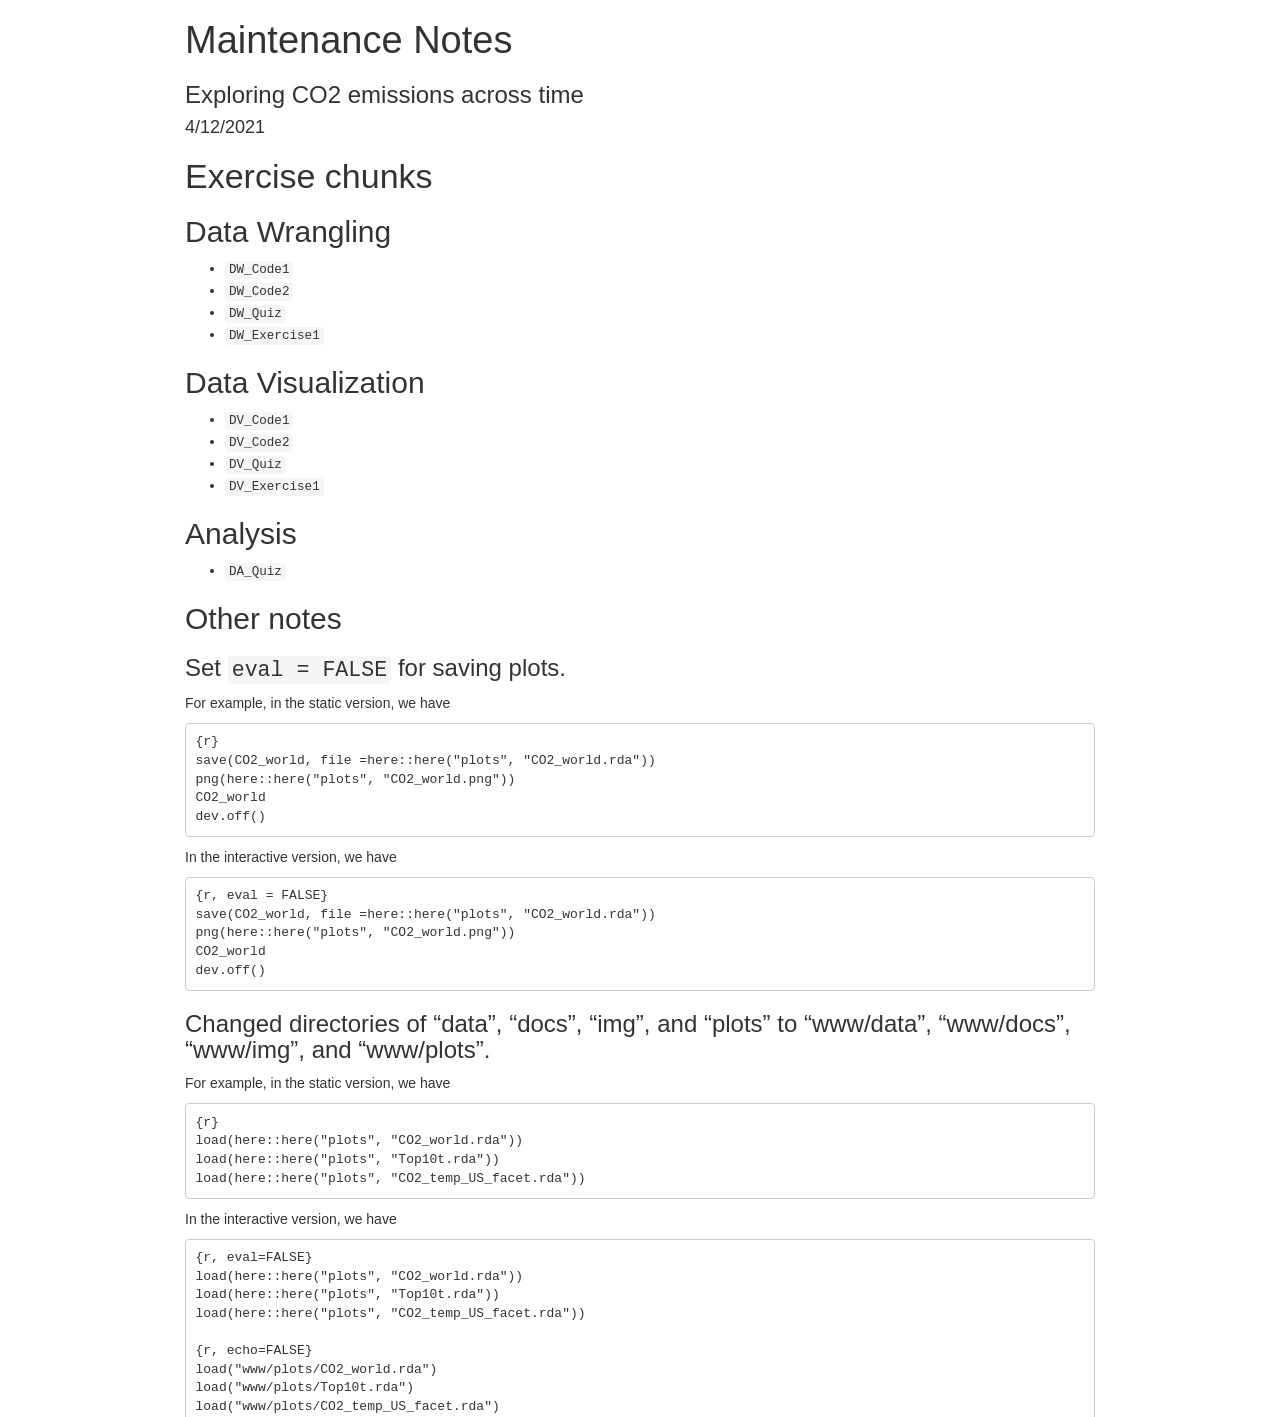
==== maintenance_notes.html @ 981929a1 "first commit" ====
<!DOCTYPE html>

<html>

<head>

<meta charset="utf-8" />
<meta name="generator" content="pandoc" />
<meta http-equiv="X-UA-Compatible" content="IE=EDGE" />




<title>Maintenance Notes</title>

<script src="site_libs/jquery-1.11.3/jquery.min.js"></script>
<meta name="viewport" content="width=device-width, initial-scale=1" />
<link href="site_libs/bootstrap-3.3.5/css/bootstrap.min.css" rel="stylesheet" />
<script src="site_libs/bootstrap-3.3.5/js/bootstrap.min.js"></script>
<script src="site_libs/bootstrap-3.3.5/shim/html5shiv.min.js"></script>
<script src="site_libs/bootstrap-3.3.5/shim/respond.min.js"></script>
<style>h1 {font-size: 34px;}
       h1.title {font-size: 38px;}
       h2 {font-size: 30px;}
       h3 {font-size: 24px;}
       h4 {font-size: 18px;}
       h5 {font-size: 16px;}
       h6 {font-size: 12px;}
       code {color: inherit; background-color: rgba(0, 0, 0, 0.04);}
       pre:not([class]) { background-color: white }</style>
<script src="site_libs/navigation-1.1/tabsets.js"></script>
<link href="site_libs/highlightjs-9.12.0/default.css" rel="stylesheet" />
<script src="site_libs/highlightjs-9.12.0/highlight.js"></script>

<style type="text/css">
  code{white-space: pre-wrap;}
  span.smallcaps{font-variant: small-caps;}
  span.underline{text-decoration: underline;}
  div.column{display: inline-block; vertical-align: top; width: 50%;}
  div.hanging-indent{margin-left: 1.5em; text-indent: -1.5em;}
  ul.task-list{list-style: none;}
    </style>

<style type="text/css">code{white-space: pre;}</style>
<script type="text/javascript">
if (window.hljs) {
  hljs.configure({languages: []});
  hljs.initHighlightingOnLoad();
  if (document.readyState && document.readyState === "complete") {
    window.setTimeout(function() { hljs.initHighlighting(); }, 0);
  }
}
</script>








<style type = "text/css">
.main-container {
  max-width: 940px;
  margin-left: auto;
  margin-right: auto;
}
img {
  max-width:100%;
}
.tabbed-pane {
  padding-top: 12px;
}
.html-widget {
  margin-bottom: 20px;
}
button.code-folding-btn:focus {
  outline: none;
}
summary {
  display: list-item;
}
pre code {
  padding: 0;
}
</style>



<!-- tabsets -->

<style type="text/css">
.tabset-dropdown > .nav-tabs {
  display: inline-table;
  max-height: 500px;
  min-height: 44px;
  overflow-y: auto;
  border: 1px solid #ddd;
  border-radius: 4px;
}

.tabset-dropdown > .nav-tabs > li.active:before {
  content: "";
  font-family: 'Glyphicons Halflings';
  display: inline-block;
  padding: 10px;
  border-right: 1px solid #ddd;
}

.tabset-dropdown > .nav-tabs.nav-tabs-open > li.active:before {
  content: "&#xe258;";
  border: none;
}

.tabset-dropdown > .nav-tabs.nav-tabs-open:before {
  content: "";
  font-family: 'Glyphicons Halflings';
  display: inline-block;
  padding: 10px;
  border-right: 1px solid #ddd;
}

.tabset-dropdown > .nav-tabs > li.active {
  display: block;
}

.tabset-dropdown > .nav-tabs > li > a,
.tabset-dropdown > .nav-tabs > li > a:focus,
.tabset-dropdown > .nav-tabs > li > a:hover {
  border: none;
  display: inline-block;
  border-radius: 4px;
  background-color: transparent;
}

.tabset-dropdown > .nav-tabs.nav-tabs-open > li {
  display: block;
  float: none;
}

.tabset-dropdown > .nav-tabs > li {
  display: none;
}
</style>

<!-- code folding -->




</head>

<body>


<div class="container-fluid main-container">




<div id="header">



<h1 class="title toc-ignore">Maintenance Notes</h1>
<h3 class="subtitle">Exploring CO2 emissions across time</h3>
<h4 class="date">4/12/2021</h4>

</div>


<div id="exercise-chunks" class="section level1">
<h1>Exercise chunks</h1>
<div id="data-wrangling" class="section level2">
<h2>Data Wrangling</h2>
<ul>
<li><code>DW_Code1</code></li>
<li><code>DW_Code2</code></li>
<li><code>DW_Quiz</code></li>
<li><code>DW_Exercise1</code></li>
</ul>
</div>
<div id="data-visualization" class="section level2">
<h2>Data Visualization</h2>
<ul>
<li><code>DV_Code1</code></li>
<li><code>DV_Code2</code></li>
<li><code>DV_Quiz</code></li>
<li><code>DV_Exercise1</code></li>
</ul>
</div>
<div id="analysis" class="section level2">
<h2>Analysis</h2>
<ul>
<li><code>DA_Quiz</code></li>
</ul>
</div>
<div id="other-notes" class="section level2">
<h2>Other notes</h2>
<div id="set-eval-false-for-saving-plots." class="section level3">
<h3>Set <code>eval = FALSE</code> for saving plots.</h3>
<p>For example, in the static version, we have</p>
<pre><code>{r}
save(CO2_world, file =here::here(&quot;plots&quot;, &quot;CO2_world.rda&quot;))
png(here::here(&quot;plots&quot;, &quot;CO2_world.png&quot;))
CO2_world
dev.off()</code></pre>
<p>In the interactive version, we have</p>
<pre><code>{r, eval = FALSE}
save(CO2_world, file =here::here(&quot;plots&quot;, &quot;CO2_world.rda&quot;))
png(here::here(&quot;plots&quot;, &quot;CO2_world.png&quot;))
CO2_world
dev.off()</code></pre>
</div>
<div id="changed-directories-of-data-docs-img-and-plots-to-wwwdata-wwwdocs-wwwimg-and-wwwplots." class="section level3">
<h3>Changed directories of “data”, “docs”, “img”, and “plots” to “www/data”, “www/docs”, “www/img”, and “www/plots”.</h3>
<p>For example, in the static version, we have</p>
<pre><code>{r}
load(here::here(&quot;plots&quot;, &quot;CO2_world.rda&quot;))
load(here::here(&quot;plots&quot;, &quot;Top10t.rda&quot;))
load(here::here(&quot;plots&quot;, &quot;CO2_temp_US_facet.rda&quot;))</code></pre>
<p>In the interactive version, we have</p>
<pre><code>{r, eval=FALSE}
load(here::here(&quot;plots&quot;, &quot;CO2_world.rda&quot;))
load(here::here(&quot;plots&quot;, &quot;Top10t.rda&quot;))
load(here::here(&quot;plots&quot;, &quot;CO2_temp_US_facet.rda&quot;))

{r, echo=FALSE}
load(&quot;www/plots/CO2_world.rda&quot;)
load(&quot;www/plots/Top10t.rda&quot;)
load(&quot;www/plots/CO2_temp_US_facet.rda&quot;)
</code></pre>
</div>
</div>
</div>




</div>

<script>

// add bootstrap table styles to pandoc tables
function bootstrapStylePandocTables() {
  $('tr.odd').parent('tbody').parent('table').addClass('table table-condensed');
}
$(document).ready(function () {
  bootstrapStylePandocTables();
});


</script>

<!-- tabsets -->

<script>
$(document).ready(function () {
  window.buildTabsets("TOC");
});

$(document).ready(function () {
  $('.tabset-dropdown > .nav-tabs > li').click(function () {
    $(this).parent().toggleClass('nav-tabs-open');
  });
});
</script>

<!-- code folding -->


<!-- dynamically load mathjax for compatibility with self-contained -->
<script>
  (function () {
    var script = document.createElement("script");
    script.type = "text/javascript";
    script.src  = "https://mathjax.rstudio.com/latest/MathJax.js?config=TeX-AMS-MML_HTMLorMML";
    document.getElementsByTagName("head")[0].appendChild(script);
  })();
</script>

</body>
</html>
---- site_libs/highlightjs-9.12.0/default.css ----
.hljs-literal {
  color: #990073;
}

.hljs-number {
  color: #099;
}

.hljs-comment {
  color: #998;
  font-style: italic;
}

.hljs-keyword {
  color: #900;
  font-weight: bold;
}

.hljs-string {
  color: #d14;
}
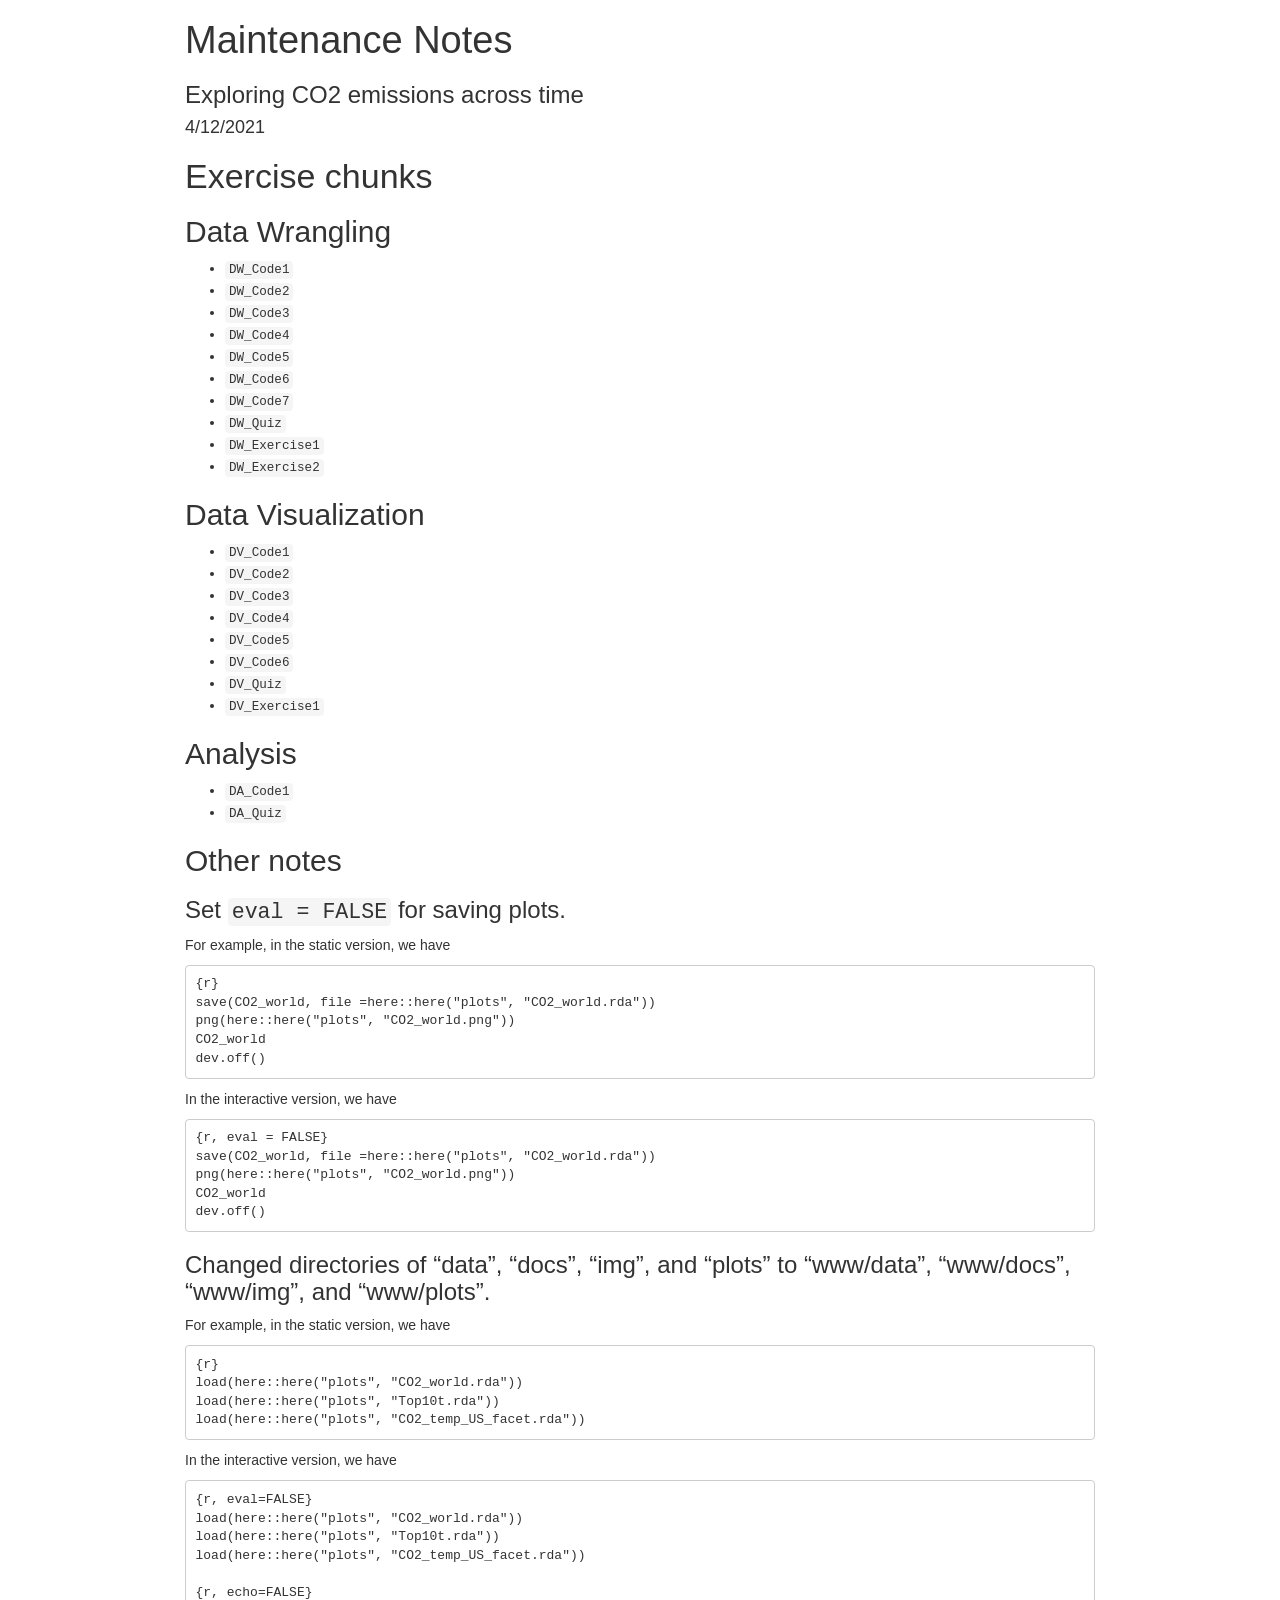
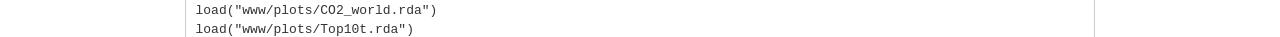
==== commit 99664d9c: "modified exercises" ====
--- a/maintenance_notes.html
+++ b/maintenance_notes.html
@@ -13,12 +13,39 @@
 
 <title>Maintenance Notes</title>
 
-<script src="site_libs/jquery-1.11.3/jquery.min.js"></script>
+<script>/*! jQuery v1.11.3 | (c) 2005, 2015 jQuery Foundation, Inc. | jquery.org/license */
+!function(a,b){"object"==typeof module&&"object"==typeof module.exports?module.exports=a.document?b(a,!0):function(a){if(!a.document)throw new Error("jQuery requires a window with a document");return b(a)}:b(a)}("undefined"!=typeof window?window:this,function(a,b){var c=[],d=c.slice,e=c.concat,f=c.push,g=c.indexOf,h={},i=h.toString,j=h.hasOwnProperty,k={},l="1.11.3",m=function(a,b){return new m.fn.init(a,b)},n=/^[\s\uFEFF\xA0]+|[\s\uFEFF\xA0]+$/g,o=/^-ms-/,p=/-([\da-z])/gi,q=function(a,b){return b.toUpperCase()};m.fn=m.prototype={jquery:l,constructor:m,selector:"",length:0,toArray:function(){return d.call(this)},get:function(a){return null!=a?0>a?this[a+this.length]:this[a]:d.call(this)},pushStack:function(a){var b=m.merge(this.constructor(),a);return b.prevObject=this,b.context=this.context,b},each:function(a,b){return m.each(this,a,b)},map:function(a){return this.pushStack(m.map(this,function(b,c){return a.call(b,c,b)}))},slice:function(){return this.pushStack(d.apply(this,arguments))},first:function(){return this.eq(0)},last:function(){return this.eq(-1)},eq:function(a){var b=this.length,c=+a+(0>a?b:0);return this.pushStack(c>=0&&b>c?[this[c]]:[])},end:function(){return this.prevObject||this.constructor(null)},push:f,sort:c.sort,splice:c.splice},m.extend=m.fn.extend=function(){var a,b,c,d,e,f,g=arguments[0]||{},h=1,i=arguments.length,j=!1;for("boolean"==typeof g&&(j=g,g=arguments[h]||{},h++),"object"==typeof g||m.isFunction(g)||(g={}),h===i&&(g=this,h--);i>h;h++)if(null!=(e=arguments[h]))for(d in e)a=g[d],c=e[d],g!==c&&(j&&c&&(m.isPlainObject(c)||(b=m.isArray(c)))?(b?(b=!1,f=a&&m.isArray(a)?a:[]):f=a&&m.isPlainObject(a)?a:{},g[d]=m.extend(j,f,c)):void 0!==c&&(g[d]=c));return g},m.extend({expando:"jQuery"+(l+Math.random()).replace(/\D/g,""),isReady:!0,error:function(a){throw new Error(a)},noop:function(){},isFunction:function(a){return"function"===m.type(a)},isArray:Array.isArray||function(a){return"array"===m.type(a)},isWindow:function(a){return null!=a&&a==a.window},isNumeric:function(a){return!m.isArray(a)&&a-parseFloat(a)+1>=0},isEmptyObject:function(a){var b;for(b in a)return!1;return!0},isPlainObject:function(a){var b;if(!a||"object"!==m.type(a)||a.nodeType||m.isWindow(a))return!1;try{if(a.constructor&&!j.call(a,"constructor")&&!j.call(a.constructor.prototype,"isPrototypeOf"))return!1}catch(c){return!1}if(k.ownLast)for(b in a)return j.call(a,b);for(b in a);return void 0===b||j.call(a,b)},type:function(a){return null==a?a+"":"object"==typeof a||"function"==typeof a?h[i.call(a)]||"object":typeof a},globalEval:function(b){b&&m.trim(b)&&(a.execScript||function(b){a.eval.call(a,b)})(b)},camelCase:function(a){return a.replace(o,"ms-").replace(p,q)},nodeName:function(a,b){return a.nodeName&&a.nodeName.toLowerCase()===b.toLowerCase()},each:function(a,b,c){var d,e=0,f=a.length,g=r(a);if(c){if(g){for(;f>e;e++)if(d=b.apply(a[e],c),d===!1)break}else for(e in a)if(d=b.apply(a[e],c),d===!1)break}else if(g){for(;f>e;e++)if(d=b.call(a[e],e,a[e]),d===!1)break}else for(e in a)if(d=b.call(a[e],e,a[e]),d===!1)break;return a},trim:function(a){return null==a?"":(a+"").replace(n,"")},makeArray:function(a,b){var c=b||[];return null!=a&&(r(Object(a))?m.merge(c,"string"==typeof a?[a]:a):f.call(c,a)),c},inArray:function(a,b,c){var d;if(b){if(g)return g.call(b,a,c);for(d=b.length,c=c?0>c?Math.max(0,d+c):c:0;d>c;c++)if(c in b&&b[c]===a)return c}return-1},merge:function(a,b){var c=+b.length,d=0,e=a.length;while(c>d)a[e++]=b[d++];if(c!==c)while(void 0!==b[d])a[e++]=b[d++];return a.length=e,a},grep:function(a,b,c){for(var d,e=[],f=0,g=a.length,h=!c;g>f;f++)d=!b(a[f],f),d!==h&&e.push(a[f]);return e},map:function(a,b,c){var d,f=0,g=a.length,h=r(a),i=[];if(h)for(;g>f;f++)d=b(a[f],f,c),null!=d&&i.push(d);else for(f in a)d=b(a[f],f,c),null!=d&&i.push(d);return e.apply([],i)},guid:1,proxy:function(a,b){var c,e,f;return"string"==typeof b&&(f=a[b],b=a,a=f),m.isFunction(a)?(c=d.call(arguments,2),e=function(){return a.apply(b||this,c.concat(d.call(arguments)))},e.guid=a.guid=a.guid||m.guid++,e):void 0},now:function(){return+new Date},support:k}),m.each("Boolean Number String Function Array Date RegExp Object Error".split(" "),function(a,b){h["[object "+b+"]"]=b.toLowerCase()});function r(a){var b="length"in a&&a.length,c=m.type(a);return"function"===c||m.isWindow(a)?!1:1===a.nodeType&&b?!0:"array"===c||0===b||"number"==typeof b&&b>0&&b-1 in a}var s=function(a){var b,c,d,e,f,g,h,i,j,k,l,m,n,o,p,q,r,s,t,u="sizzle"+1*new Date,v=a.document,w=0,x=0,y=ha(),z=ha(),A=ha(),B=function(a,b){return a===b&&(l=!0),0},C=1<<31,D={}.hasOwnProperty,E=[],F=E.pop,G=E.push,H=E.push,I=E.slice,J=function(a,b){for(var c=0,d=a.length;d>c;c++)if(a[c]===b)return c;return-1},K="checked|selected|async|autofocus|autoplay|controls|defer|disabled|hidden|ismap|loop|multiple|open|readonly|required|scoped",L="[\\x20\\t\\r\\n\\f]",M="(?:\\\\.|[\\w-]|[^\\x00-\\xa0])+",N=M.replace("w","w#"),O="\\["+L+"*("+M+")(?:"+L+"*([*^$|!~]?=)"+L+"*(?:'((?:\\\\.|[^\\\\'])*)'|\"((?:\\\\.|[^\\\\\"])*)\"|("+N+"))|)"+L+"*\\]",P=":("+M+")(?:\\((('((?:\\\\.|[^\\\\'])*)'|\"((?:\\\\.|[^\\\\\"])*)\")|((?:\\\\.|[^\\\\()[\\]]|"+O+")*)|.*)\\)|)",Q=new RegExp(L+"+","g"),R=new RegExp("^"+L+"+|((?:^|[^\\\\])(?:\\\\.)*)"+L+"+$","g"),S=new RegExp("^"+L+"*,"+L+"*"),T=new RegExp("^"+L+"*([>+~]|"+L+")"+L+"*"),U=new RegExp("="+L+"*([^\\]'\"]*?)"+L+"*\\]","g"),V=new RegExp(P),W=new RegExp("^"+N+"$"),X={ID:new RegExp("^#("+M+")"),CLASS:new RegExp("^\\.("+M+")"),TAG:new RegExp("^("+M.replace("w","w*")+")"),ATTR:new RegExp("^"+O),PSEUDO:new RegExp("^"+P),CHILD:new RegExp("^:(only|first|last|nth|nth-last)-(child|of-type)(?:\\("+L+"*(even|odd|(([+-]|)(\\d*)n|)"+L+"*(?:([+-]|)"+L+"*(\\d+)|))"+L+"*\\)|)","i"),bool:new RegExp("^(?:"+K+")$","i"),needsContext:new RegExp("^"+L+"*[>+~]|:(even|odd|eq|gt|lt|nth|first|last)(?:\\("+L+"*((?:-\\d)?\\d*)"+L+"*\\)|)(?=[^-]|$)","i")},Y=/^(?:input|select|textarea|button)$/i,Z=/^h\d$/i,$=/^[^{]+\{\s*\[native \w/,_=/^(?:#([\w-]+)|(\w+)|\.([\w-]+))$/,aa=/[+~]/,ba=/'|\\/g,ca=new RegExp("\\\\([\\da-f]{1,6}"+L+"?|("+L+")|.)","ig"),da=function(a,b,c){var d="0x"+b-65536;return d!==d||c?b:0>d?String.fromCharCode(d+65536):String.fromCharCode(d>>10|55296,1023&d|56320)},ea=function(){m()};try{H.apply(E=I.call(v.childNodes),v.childNodes),E[v.childNodes.length].nodeType}catch(fa){H={apply:E.length?function(a,b){G.apply(a,I.call(b))}:function(a,b){var c=a.length,d=0;while(a[c++]=b[d++]);a.length=c-1}}}function ga(a,b,d,e){var f,h,j,k,l,o,r,s,w,x;if((b?b.ownerDocument||b:v)!==n&&m(b),b=b||n,d=d||[],k=b.nodeType,"string"!=typeof a||!a||1!==k&&9!==k&&11!==k)return d;if(!e&&p){if(11!==k&&(f=_.exec(a)))if(j=f[1]){if(9===k){if(h=b.getElementById(j),!h||!h.parentNode)return d;if(h.id===j)return d.push(h),d}else if(b.ownerDocument&&(h=b.ownerDocument.getElementById(j))&&t(b,h)&&h.id===j)return d.push(h),d}else{if(f[2])return H.apply(d,b.getElementsByTagName(a)),d;if((j=f[3])&&c.getElementsByClassName)return H.apply(d,b.getElementsByClassName(j)),d}if(c.qsa&&(!q||!q.test(a))){if(s=r=u,w=b,x=1!==k&&a,1===k&&"object"!==b.nodeName.toLowerCase()){o=g(a),(r=b.getAttribute("id"))?s=r.replace(ba,"\\$&"):b.setAttribute("id",s),s="[id='"+s+"'] ",l=o.length;while(l--)o[l]=s+ra(o[l]);w=aa.test(a)&&pa(b.parentNode)||b,x=o.join(",")}if(x)try{return H.apply(d,w.querySelectorAll(x)),d}catch(y){}finally{r||b.removeAttribute("id")}}}return i(a.replace(R,"$1"),b,d,e)}function ha(){var a=[];function b(c,e){return a.push(c+" ")>d.cacheLength&&delete b[a.shift()],b[c+" "]=e}return b}function ia(a){return a[u]=!0,a}function ja(a){var b=n.createElement("div");try{return!!a(b)}catch(c){return!1}finally{b.parentNode&&b.parentNode.removeChild(b),b=null}}function ka(a,b){var c=a.split("|"),e=a.length;while(e--)d.attrHandle[c[e]]=b}function la(a,b){var c=b&&a,d=c&&1===a.nodeType&&1===b.nodeType&&(~b.sourceIndex||C)-(~a.sourceIndex||C);if(d)return d;if(c)while(c=c.nextSibling)if(c===b)return-1;return a?1:-1}function ma(a){return function(b){var c=b.nodeName.toLowerCase();return"input"===c&&b.type===a}}function na(a){return function(b){var c=b.nodeName.toLowerCase();return("input"===c||"button"===c)&&b.type===a}}function oa(a){return ia(function(b){return b=+b,ia(function(c,d){var e,f=a([],c.length,b),g=f.length;while(g--)c[e=f[g]]&&(c[e]=!(d[e]=c[e]))})})}function pa(a){return a&&"undefined"!=typeof a.getElementsByTagName&&a}c=ga.support={},f=ga.isXML=function(a){var b=a&&(a.ownerDocument||a).documentElement;return b?"HTML"!==b.nodeName:!1},m=ga.setDocument=function(a){var b,e,g=a?a.ownerDocument||a:v;return g!==n&&9===g.nodeType&&g.documentElement?(n=g,o=g.documentElement,e=g.defaultView,e&&e!==e.top&&(e.addEventListener?e.addEventListener("unload",ea,!1):e.attachEvent&&e.attachEvent("onunload",ea)),p=!f(g),c.attributes=ja(function(a){return a.className="i",!a.getAttribute("className")}),c.getElementsByTagName=ja(function(a){return a.appendChild(g.createComment("")),!a.getElementsByTagName("*").length}),c.getElementsByClassName=$.test(g.getElementsByClassName),c.getById=ja(function(a){return o.appendChild(a).id=u,!g.getElementsByName||!g.getElementsByName(u).length}),c.getById?(d.find.ID=function(a,b){if("undefined"!=typeof b.getElementById&&p){var c=b.getElementById(a);return c&&c.parentNode?[c]:[]}},d.filter.ID=function(a){var b=a.replace(ca,da);return function(a){return a.getAttribute("id")===b}}):(delete d.find.ID,d.filter.ID=function(a){var b=a.replace(ca,da);return function(a){var c="undefined"!=typeof a.getAttributeNode&&a.getAttributeNode("id");return c&&c.value===b}}),d.find.TAG=c.getElementsByTagName?function(a,b){return"undefined"!=typeof b.getElementsByTagName?b.getElementsByTagName(a):c.qsa?b.querySelectorAll(a):void 0}:function(a,b){var c,d=[],e=0,f=b.getElementsByTagName(a);if("*"===a){while(c=f[e++])1===c.nodeType&&d.push(c);return d}return f},d.find.CLASS=c.getElementsByClassName&&function(a,b){return p?b.getElementsByClassName(a):void 0},r=[],q=[],(c.qsa=$.test(g.querySelectorAll))&&(ja(function(a){o.appendChild(a).innerHTML="<a id='"+u+"'></a><select id='"+u+"-\f]' msallowcapture=''><option selected=''></option></select>",a.querySelectorAll("[msallowcapture^='']").length&&q.push("[*^$]="+L+"*(?:''|\"\")"),a.querySelectorAll("[selected]").length||q.push("\\["+L+"*(?:value|"+K+")"),a.querySelectorAll("[id~="+u+"-]").length||q.push("~="),a.querySelectorAll(":checked").length||q.push(":checked"),a.querySelectorAll("a#"+u+"+*").length||q.push(".#.+[+~]")}),ja(function(a){var b=g.createElement("input");b.setAttribute("type","hidden"),a.appendChild(b).setAttribute("name","D"),a.querySelectorAll("[name=d]").length&&q.push("name"+L+"*[*^$|!~]?="),a.querySelectorAll(":enabled").length||q.push(":enabled",":disabled"),a.querySelectorAll("*,:x"),q.push(",.*:")})),(c.matchesSelector=$.test(s=o.matches||o.webkitMatchesSelector||o.mozMatchesSelector||o.oMatchesSelector||o.msMatchesSelector))&&ja(function(a){c.disconnectedMatch=s.call(a,"div"),s.call(a,"[s!='']:x"),r.push("!=",P)}),q=q.length&&new RegExp(q.join("|")),r=r.length&&new RegExp(r.join("|")),b=$.test(o.compareDocumentPosition),t=b||$.test(o.contains)?function(a,b){var c=9===a.nodeType?a.documentElement:a,d=b&&b.parentNode;return a===d||!(!d||1!==d.nodeType||!(c.contains?c.contains(d):a.compareDocumentPosition&&16&a.compareDocumentPosition(d)))}:function(a,b){if(b)while(b=b.parentNode)if(b===a)return!0;return!1},B=b?function(a,b){if(a===b)return l=!0,0;var d=!a.compareDocumentPosition-!b.compareDocumentPosition;return d?d:(d=(a.ownerDocument||a)===(b.ownerDocument||b)?a.compareDocumentPosition(b):1,1&d||!c.sortDetached&&b.compareDocumentPosition(a)===d?a===g||a.ownerDocument===v&&t(v,a)?-1:b===g||b.ownerDocument===v&&t(v,b)?1:k?J(k,a)-J(k,b):0:4&d?-1:1)}:function(a,b){if(a===b)return l=!0,0;var c,d=0,e=a.parentNode,f=b.parentNode,h=[a],i=[b];if(!e||!f)return a===g?-1:b===g?1:e?-1:f?1:k?J(k,a)-J(k,b):0;if(e===f)return la(a,b);c=a;while(c=c.parentNode)h.unshift(c);c=b;while(c=c.parentNode)i.unshift(c);while(h[d]===i[d])d++;return d?la(h[d],i[d]):h[d]===v?-1:i[d]===v?1:0},g):n},ga.matches=function(a,b){return ga(a,null,null,b)},ga.matchesSelector=function(a,b){if((a.ownerDocument||a)!==n&&m(a),b=b.replace(U,"='$1']"),!(!c.matchesSelector||!p||r&&r.test(b)||q&&q.test(b)))try{var d=s.call(a,b);if(d||c.disconnectedMatch||a.document&&11!==a.document.nodeType)return d}catch(e){}return ga(b,n,null,[a]).length>0},ga.contains=function(a,b){return(a.ownerDocument||a)!==n&&m(a),t(a,b)},ga.attr=function(a,b){(a.ownerDocument||a)!==n&&m(a);var e=d.attrHandle[b.toLowerCase()],f=e&&D.call(d.attrHandle,b.toLowerCase())?e(a,b,!p):void 0;return void 0!==f?f:c.attributes||!p?a.getAttribute(b):(f=a.getAttributeNode(b))&&f.specified?f.value:null},ga.error=function(a){throw new Error("Syntax error, unrecognized expression: "+a)},ga.uniqueSort=function(a){var b,d=[],e=0,f=0;if(l=!c.detectDuplicates,k=!c.sortStable&&a.slice(0),a.sort(B),l){while(b=a[f++])b===a[f]&&(e=d.push(f));while(e--)a.splice(d[e],1)}return k=null,a},e=ga.getText=function(a){var b,c="",d=0,f=a.nodeType;if(f){if(1===f||9===f||11===f){if("string"==typeof a.textContent)return a.textContent;for(a=a.firstChild;a;a=a.nextSibling)c+=e(a)}else if(3===f||4===f)return a.nodeValue}else while(b=a[d++])c+=e(b);return c},d=ga.selectors={cacheLength:50,createPseudo:ia,match:X,attrHandle:{},find:{},relative:{">":{dir:"parentNode",first:!0}," ":{dir:"parentNode"},"+":{dir:"previousSibling",first:!0},"~":{dir:"previousSibling"}},preFilter:{ATTR:function(a){return a[1]=a[1].replace(ca,da),a[3]=(a[3]||a[4]||a[5]||"").replace(ca,da),"~="===a[2]&&(a[3]=" "+a[3]+" "),a.slice(0,4)},CHILD:function(a){return a[1]=a[1].toLowerCase(),"nth"===a[1].slice(0,3)?(a[3]||ga.error(a[0]),a[4]=+(a[4]?a[5]+(a[6]||1):2*("even"===a[3]||"odd"===a[3])),a[5]=+(a[7]+a[8]||"odd"===a[3])):a[3]&&ga.error(a[0]),a},PSEUDO:function(a){var b,c=!a[6]&&a[2];return X.CHILD.test(a[0])?null:(a[3]?a[2]=a[4]||a[5]||"":c&&V.test(c)&&(b=g(c,!0))&&(b=c.indexOf(")",c.length-b)-c.length)&&(a[0]=a[0].slice(0,b),a[2]=c.slice(0,b)),a.slice(0,3))}},filter:{TAG:function(a){var b=a.replace(ca,da).toLowerCase();return"*"===a?function(){return!0}:function(a){return a.nodeName&&a.nodeName.toLowerCase()===b}},CLASS:function(a){var b=y[a+" "];return b||(b=new RegExp("(^|"+L+")"+a+"("+L+"|$)"))&&y(a,function(a){return b.test("string"==typeof a.className&&a.className||"undefined"!=typeof a.getAttribute&&a.getAttribute("class")||"")})},ATTR:function(a,b,c){return function(d){var e=ga.attr(d,a);return null==e?"!="===b:b?(e+="","="===b?e===c:"!="===b?e!==c:"^="===b?c&&0===e.indexOf(c):"*="===b?c&&e.indexOf(c)>-1:"$="===b?c&&e.slice(-c.length)===c:"~="===b?(" "+e.replace(Q," ")+" ").indexOf(c)>-1:"|="===b?e===c||e.slice(0,c.length+1)===c+"-":!1):!0}},CHILD:function(a,b,c,d,e){var f="nth"!==a.slice(0,3),g="last"!==a.slice(-4),h="of-type"===b;return 1===d&&0===e?function(a){return!!a.parentNode}:function(b,c,i){var j,k,l,m,n,o,p=f!==g?"nextSibling":"previousSibling",q=b.parentNode,r=h&&b.nodeName.toLowerCase(),s=!i&&!h;if(q){if(f){while(p){l=b;while(l=l[p])if(h?l.nodeName.toLowerCase()===r:1===l.nodeType)return!1;o=p="only"===a&&!o&&"nextSibling"}return!0}if(o=[g?q.firstChild:q.lastChild],g&&s){k=q[u]||(q[u]={}),j=k[a]||[],n=j[0]===w&&j[1],m=j[0]===w&&j[2],l=n&&q.childNodes[n];while(l=++n&&l&&l[p]||(m=n=0)||o.pop())if(1===l.nodeType&&++m&&l===b){k[a]=[w,n,m];break}}else if(s&&(j=(b[u]||(b[u]={}))[a])&&j[0]===w)m=j[1];else while(l=++n&&l&&l[p]||(m=n=0)||o.pop())if((h?l.nodeName.toLowerCase()===r:1===l.nodeType)&&++m&&(s&&((l[u]||(l[u]={}))[a]=[w,m]),l===b))break;return m-=e,m===d||m%d===0&&m/d>=0}}},PSEUDO:function(a,b){var c,e=d.pseudos[a]||d.setFilters[a.toLowerCase()]||ga.error("unsupported pseudo: "+a);return e[u]?e(b):e.length>1?(c=[a,a,"",b],d.setFilters.hasOwnProperty(a.toLowerCase())?ia(function(a,c){var d,f=e(a,b),g=f.length;while(g--)d=J(a,f[g]),a[d]=!(c[d]=f[g])}):function(a){return e(a,0,c)}):e}},pseudos:{not:ia(function(a){var b=[],c=[],d=h(a.replace(R,"$1"));return d[u]?ia(function(a,b,c,e){var f,g=d(a,null,e,[]),h=a.length;while(h--)(f=g[h])&&(a[h]=!(b[h]=f))}):function(a,e,f){return b[0]=a,d(b,null,f,c),b[0]=null,!c.pop()}}),has:ia(function(a){return function(b){return ga(a,b).length>0}}),contains:ia(function(a){return a=a.replace(ca,da),function(b){return(b.textContent||b.innerText||e(b)).indexOf(a)>-1}}),lang:ia(function(a){return W.test(a||"")||ga.error("unsupported lang: "+a),a=a.replace(ca,da).toLowerCase(),function(b){var c;do if(c=p?b.lang:b.getAttribute("xml:lang")||b.getAttribute("lang"))return c=c.toLowerCase(),c===a||0===c.indexOf(a+"-");while((b=b.parentNode)&&1===b.nodeType);return!1}}),target:function(b){var c=a.location&&a.location.hash;return c&&c.slice(1)===b.id},root:function(a){return a===o},focus:function(a){return a===n.activeElement&&(!n.hasFocus||n.hasFocus())&&!!(a.type||a.href||~a.tabIndex)},enabled:function(a){return a.disabled===!1},disabled:function(a){return a.disabled===!0},checked:function(a){var b=a.nodeName.toLowerCase();return"input"===b&&!!a.checked||"option"===b&&!!a.selected},selected:function(a){return a.parentNode&&a.parentNode.selectedIndex,a.selected===!0},empty:function(a){for(a=a.firstChild;a;a=a.nextSibling)if(a.nodeType<6)return!1;return!0},parent:function(a){return!d.pseudos.empty(a)},header:function(a){return Z.test(a.nodeName)},input:function(a){return Y.test(a.nodeName)},button:function(a){var b=a.nodeName.toLowerCase();return"input"===b&&"button"===a.type||"button"===b},text:function(a){var b;return"input"===a.nodeName.toLowerCase()&&"text"===a.type&&(null==(b=a.getAttribute("type"))||"text"===b.toLowerCase())},first:oa(function(){return[0]}),last:oa(function(a,b){return[b-1]}),eq:oa(function(a,b,c){return[0>c?c+b:c]}),even:oa(function(a,b){for(var c=0;b>c;c+=2)a.push(c);return a}),odd:oa(function(a,b){for(var c=1;b>c;c+=2)a.push(c);return a}),lt:oa(function(a,b,c){for(var d=0>c?c+b:c;--d>=0;)a.push(d);return a}),gt:oa(function(a,b,c){for(var d=0>c?c+b:c;++d<b;)a.push(d);return a})}},d.pseudos.nth=d.pseudos.eq;for(b in{radio:!0,checkbox:!0,file:!0,password:!0,image:!0})d.pseudos[b]=ma(b);for(b in{submit:!0,reset:!0})d.pseudos[b]=na(b);function qa(){}qa.prototype=d.filters=d.pseudos,d.setFilters=new qa,g=ga.tokenize=function(a,b){var c,e,f,g,h,i,j,k=z[a+" "];if(k)return b?0:k.slice(0);h=a,i=[],j=d.preFilter;while(h){(!c||(e=S.exec(h)))&&(e&&(h=h.slice(e[0].length)||h),i.push(f=[])),c=!1,(e=T.exec(h))&&(c=e.shift(),f.push({value:c,type:e[0].replace(R," ")}),h=h.slice(c.length));for(g in d.filter)!(e=X[g].exec(h))||j[g]&&!(e=j[g](e))||(c=e.shift(),f.push({value:c,type:g,matches:e}),h=h.slice(c.length));if(!c)break}return b?h.length:h?ga.error(a):z(a,i).slice(0)};function ra(a){for(var b=0,c=a.length,d="";c>b;b++)d+=a[b].value;return d}function sa(a,b,c){var d=b.dir,e=c&&"parentNode"===d,f=x++;return b.first?function(b,c,f){while(b=b[d])if(1===b.nodeType||e)return a(b,c,f)}:function(b,c,g){var h,i,j=[w,f];if(g){while(b=b[d])if((1===b.nodeType||e)&&a(b,c,g))return!0}else while(b=b[d])if(1===b.nodeType||e){if(i=b[u]||(b[u]={}),(h=i[d])&&h[0]===w&&h[1]===f)return j[2]=h[2];if(i[d]=j,j[2]=a(b,c,g))return!0}}}function ta(a){return a.length>1?function(b,c,d){var e=a.length;while(e--)if(!a[e](b,c,d))return!1;return!0}:a[0]}function ua(a,b,c){for(var d=0,e=b.length;e>d;d++)ga(a,b[d],c);return c}function va(a,b,c,d,e){for(var f,g=[],h=0,i=a.length,j=null!=b;i>h;h++)(f=a[h])&&(!c||c(f,d,e))&&(g.push(f),j&&b.push(h));return g}function wa(a,b,c,d,e,f){return d&&!d[u]&&(d=wa(d)),e&&!e[u]&&(e=wa(e,f)),ia(function(f,g,h,i){var j,k,l,m=[],n=[],o=g.length,p=f||ua(b||"*",h.nodeType?[h]:h,[]),q=!a||!f&&b?p:va(p,m,a,h,i),r=c?e||(f?a:o||d)?[]:g:q;if(c&&c(q,r,h,i),d){j=va(r,n),d(j,[],h,i),k=j.length;while(k--)(l=j[k])&&(r[n[k]]=!(q[n[k]]=l))}if(f){if(e||a){if(e){j=[],k=r.length;while(k--)(l=r[k])&&j.push(q[k]=l);e(null,r=[],j,i)}k=r.length;while(k--)(l=r[k])&&(j=e?J(f,l):m[k])>-1&&(f[j]=!(g[j]=l))}}else r=va(r===g?r.splice(o,r.length):r),e?e(null,g,r,i):H.apply(g,r)})}function xa(a){for(var b,c,e,f=a.length,g=d.relative[a[0].type],h=g||d.relative[" "],i=g?1:0,k=sa(function(a){return a===b},h,!0),l=sa(function(a){return J(b,a)>-1},h,!0),m=[function(a,c,d){var e=!g&&(d||c!==j)||((b=c).nodeType?k(a,c,d):l(a,c,d));return b=null,e}];f>i;i++)if(c=d.relative[a[i].type])m=[sa(ta(m),c)];else{if(c=d.filter[a[i].type].apply(null,a[i].matches),c[u]){for(e=++i;f>e;e++)if(d.relative[a[e].type])break;return wa(i>1&&ta(m),i>1&&ra(a.slice(0,i-1).concat({value:" "===a[i-2].type?"*":""})).replace(R,"$1"),c,e>i&&xa(a.slice(i,e)),f>e&&xa(a=a.slice(e)),f>e&&ra(a))}m.push(c)}return ta(m)}function ya(a,b){var c=b.length>0,e=a.length>0,f=function(f,g,h,i,k){var l,m,o,p=0,q="0",r=f&&[],s=[],t=j,u=f||e&&d.find.TAG("*",k),v=w+=null==t?1:Math.random()||.1,x=u.length;for(k&&(j=g!==n&&g);q!==x&&null!=(l=u[q]);q++){if(e&&l){m=0;while(o=a[m++])if(o(l,g,h)){i.push(l);break}k&&(w=v)}c&&((l=!o&&l)&&p--,f&&r.push(l))}if(p+=q,c&&q!==p){m=0;while(o=b[m++])o(r,s,g,h);if(f){if(p>0)while(q--)r[q]||s[q]||(s[q]=F.call(i));s=va(s)}H.apply(i,s),k&&!f&&s.length>0&&p+b.length>1&&ga.uniqueSort(i)}return k&&(w=v,j=t),r};return c?ia(f):f}return h=ga.compile=function(a,b){var c,d=[],e=[],f=A[a+" "];if(!f){b||(b=g(a)),c=b.length;while(c--)f=xa(b[c]),f[u]?d.push(f):e.push(f);f=A(a,ya(e,d)),f.selector=a}return f},i=ga.select=function(a,b,e,f){var i,j,k,l,m,n="function"==typeof a&&a,o=!f&&g(a=n.selector||a);if(e=e||[],1===o.length){if(j=o[0]=o[0].slice(0),j.length>2&&"ID"===(k=j[0]).type&&c.getById&&9===b.nodeType&&p&&d.relative[j[1].type]){if(b=(d.find.ID(k.matches[0].replace(ca,da),b)||[])[0],!b)return e;n&&(b=b.parentNode),a=a.slice(j.shift().value.length)}i=X.needsContext.test(a)?0:j.length;while(i--){if(k=j[i],d.relative[l=k.type])break;if((m=d.find[l])&&(f=m(k.matches[0].replace(ca,da),aa.test(j[0].type)&&pa(b.parentNode)||b))){if(j.splice(i,1),a=f.length&&ra(j),!a)return H.apply(e,f),e;break}}}return(n||h(a,o))(f,b,!p,e,aa.test(a)&&pa(b.parentNode)||b),e},c.sortStable=u.split("").sort(B).join("")===u,c.detectDuplicates=!!l,m(),c.sortDetached=ja(function(a){return 1&a.compareDocumentPosition(n.createElement("div"))}),ja(function(a){return a.innerHTML="<a href='#'></a>","#"===a.firstChild.getAttribute("href")})||ka("type|href|height|width",function(a,b,c){return c?void 0:a.getAttribute(b,"type"===b.toLowerCase()?1:2)}),c.attributes&&ja(function(a){return a.innerHTML="<input/>",a.firstChild.setAttribute("value",""),""===a.firstChild.getAttribute("value")})||ka("value",function(a,b,c){return c||"input"!==a.nodeName.toLowerCase()?void 0:a.defaultValue}),ja(function(a){return null==a.getAttribute("disabled")})||ka(K,function(a,b,c){var d;return c?void 0:a[b]===!0?b.toLowerCase():(d=a.getAttributeNode(b))&&d.specified?d.value:null}),ga}(a);m.find=s,m.expr=s.selectors,m.expr[":"]=m.expr.pseudos,m.unique=s.uniqueSort,m.text=s.getText,m.isXMLDoc=s.isXML,m.contains=s.contains;var t=m.expr.match.needsContext,u=/^<(\w+)\s*\/?>(?:<\/\1>|)$/,v=/^.[^:#\[\.,]*$/;function w(a,b,c){if(m.isFunction(b))return m.grep(a,function(a,d){return!!b.call(a,d,a)!==c});if(b.nodeType)return m.grep(a,function(a){return a===b!==c});if("string"==typeof b){if(v.test(b))return m.filter(b,a,c);b=m.filter(b,a)}return m.grep(a,function(a){return m.inArray(a,b)>=0!==c})}m.filter=function(a,b,c){var d=b[0];return c&&(a=":not("+a+")"),1===b.length&&1===d.nodeType?m.find.matchesSelector(d,a)?[d]:[]:m.find.matches(a,m.grep(b,function(a){return 1===a.nodeType}))},m.fn.extend({find:function(a){var b,c=[],d=this,e=d.length;if("string"!=typeof a)return this.pushStack(m(a).filter(function(){for(b=0;e>b;b++)if(m.contains(d[b],this))return!0}));for(b=0;e>b;b++)m.find(a,d[b],c);return c=this.pushStack(e>1?m.unique(c):c),c.selector=this.selector?this.selector+" "+a:a,c},filter:function(a){return this.pushStack(w(this,a||[],!1))},not:function(a){return this.pushStack(w(this,a||[],!0))},is:function(a){return!!w(this,"string"==typeof a&&t.test(a)?m(a):a||[],!1).length}});var x,y=a.document,z=/^(?:\s*(<[\w\W]+>)[^>]*|#([\w-]*))$/,A=m.fn.init=function(a,b){var c,d;if(!a)return this;if("string"==typeof a){if(c="<"===a.charAt(0)&&">"===a.charAt(a.length-1)&&a.length>=3?[null,a,null]:z.exec(a),!c||!c[1]&&b)return!b||b.jquery?(b||x).find(a):this.constructor(b).find(a);if(c[1]){if(b=b instanceof m?b[0]:b,m.merge(this,m.parseHTML(c[1],b&&b.nodeType?b.ownerDocument||b:y,!0)),u.test(c[1])&&m.isPlainObject(b))for(c in b)m.isFunction(this[c])?this[c](b[c]):this.attr(c,b[c]);return this}if(d=y.getElementById(c[2]),d&&d.parentNode){if(d.id!==c[2])return x.find(a);this.length=1,this[0]=d}return this.context=y,this.selector=a,this}return a.nodeType?(this.context=this[0]=a,this.length=1,this):m.isFunction(a)?"undefined"!=typeof x.ready?x.ready(a):a(m):(void 0!==a.selector&&(this.selector=a.selector,this.context=a.context),m.makeArray(a,this))};A.prototype=m.fn,x=m(y);var B=/^(?:parents|prev(?:Until|All))/,C={children:!0,contents:!0,next:!0,prev:!0};m.extend({dir:function(a,b,c){var d=[],e=a[b];while(e&&9!==e.nodeType&&(void 0===c||1!==e.nodeType||!m(e).is(c)))1===e.nodeType&&d.push(e),e=e[b];return d},sibling:function(a,b){for(var c=[];a;a=a.nextSibling)1===a.nodeType&&a!==b&&c.push(a);return c}}),m.fn.extend({has:function(a){var b,c=m(a,this),d=c.length;return this.filter(function(){for(b=0;d>b;b++)if(m.contains(this,c[b]))return!0})},closest:function(a,b){for(var c,d=0,e=this.length,f=[],g=t.test(a)||"string"!=typeof a?m(a,b||this.context):0;e>d;d++)for(c=this[d];c&&c!==b;c=c.parentNode)if(c.nodeType<11&&(g?g.index(c)>-1:1===c.nodeType&&m.find.matchesSelector(c,a))){f.push(c);break}return this.pushStack(f.length>1?m.unique(f):f)},index:function(a){return a?"string"==typeof a?m.inArray(this[0],m(a)):m.inArray(a.jquery?a[0]:a,this):this[0]&&this[0].parentNode?this.first().prevAll().length:-1},add:function(a,b){return this.pushStack(m.unique(m.merge(this.get(),m(a,b))))},addBack:function(a){return this.add(null==a?this.prevObject:this.prevObject.filter(a))}});function D(a,b){do a=a[b];while(a&&1!==a.nodeType);return a}m.each({parent:function(a){var b=a.parentNode;return b&&11!==b.nodeType?b:null},parents:function(a){return m.dir(a,"parentNode")},parentsUntil:function(a,b,c){return m.dir(a,"parentNode",c)},next:function(a){return D(a,"nextSibling")},prev:function(a){return D(a,"previousSibling")},nextAll:function(a){return m.dir(a,"nextSibling")},prevAll:function(a){return m.dir(a,"previousSibling")},nextUntil:function(a,b,c){return m.dir(a,"nextSibling",c)},prevUntil:function(a,b,c){return m.dir(a,"previousSibling",c)},siblings:function(a){return m.sibling((a.parentNode||{}).firstChild,a)},children:function(a){return m.sibling(a.firstChild)},contents:function(a){return m.nodeName(a,"iframe")?a.contentDocument||a.contentWindow.document:m.merge([],a.childNodes)}},function(a,b){m.fn[a]=function(c,d){var e=m.map(this,b,c);return"Until"!==a.slice(-5)&&(d=c),d&&"string"==typeof d&&(e=m.filter(d,e)),this.length>1&&(C[a]||(e=m.unique(e)),B.test(a)&&(e=e.reverse())),this.pushStack(e)}});var E=/\S+/g,F={};function G(a){var b=F[a]={};return m.each(a.match(E)||[],function(a,c){b[c]=!0}),b}m.Callbacks=function(a){a="string"==typeof a?F[a]||G(a):m.extend({},a);var b,c,d,e,f,g,h=[],i=!a.once&&[],j=function(l){for(c=a.memory&&l,d=!0,f=g||0,g=0,e=h.length,b=!0;h&&e>f;f++)if(h[f].apply(l[0],l[1])===!1&&a.stopOnFalse){c=!1;break}b=!1,h&&(i?i.length&&j(i.shift()):c?h=[]:k.disable())},k={add:function(){if(h){var d=h.length;!function f(b){m.each(b,function(b,c){var d=m.type(c);"function"===d?a.unique&&k.has(c)||h.push(c):c&&c.length&&"string"!==d&&f(c)})}(arguments),b?e=h.length:c&&(g=d,j(c))}return this},remove:function(){return h&&m.each(arguments,function(a,c){var d;while((d=m.inArray(c,h,d))>-1)h.splice(d,1),b&&(e>=d&&e--,f>=d&&f--)}),this},has:function(a){return a?m.inArray(a,h)>-1:!(!h||!h.length)},empty:function(){return h=[],e=0,this},disable:function(){return h=i=c=void 0,this},disabled:function(){return!h},lock:function(){return i=void 0,c||k.disable(),this},locked:function(){return!i},fireWith:function(a,c){return!h||d&&!i||(c=c||[],c=[a,c.slice?c.slice():c],b?i.push(c):j(c)),this},fire:function(){return k.fireWith(this,arguments),this},fired:function(){return!!d}};return k},m.extend({Deferred:function(a){var b=[["resolve","done",m.Callbacks("once memory"),"resolved"],["reject","fail",m.Callbacks("once memory"),"rejected"],["notify","progress",m.Callbacks("memory")]],c="pending",d={state:function(){return c},always:function(){return e.done(arguments).fail(arguments),this},then:function(){var a=arguments;return m.Deferred(function(c){m.each(b,function(b,f){var g=m.isFunction(a[b])&&a[b];e[f[1]](function(){var a=g&&g.apply(this,arguments);a&&m.isFunction(a.promise)?a.promise().done(c.resolve).fail(c.reject).progress(c.notify):c[f[0]+"With"](this===d?c.promise():this,g?[a]:arguments)})}),a=null}).promise()},promise:function(a){return null!=a?m.extend(a,d):d}},e={};return d.pipe=d.then,m.each(b,function(a,f){var g=f[2],h=f[3];d[f[1]]=g.add,h&&g.add(function(){c=h},b[1^a][2].disable,b[2][2].lock),e[f[0]]=function(){return e[f[0]+"With"](this===e?d:this,arguments),this},e[f[0]+"With"]=g.fireWith}),d.promise(e),a&&a.call(e,e),e},when:function(a){var b=0,c=d.call(arguments),e=c.length,f=1!==e||a&&m.isFunction(a.promise)?e:0,g=1===f?a:m.Deferred(),h=function(a,b,c){return function(e){b[a]=this,c[a]=arguments.length>1?d.call(arguments):e,c===i?g.notifyWith(b,c):--f||g.resolveWith(b,c)}},i,j,k;if(e>1)for(i=new Array(e),j=new Array(e),k=new Array(e);e>b;b++)c[b]&&m.isFunction(c[b].promise)?c[b].promise().done(h(b,k,c)).fail(g.reject).progress(h(b,j,i)):--f;return f||g.resolveWith(k,c),g.promise()}});var H;m.fn.ready=function(a){return m.ready.promise().done(a),this},m.extend({isReady:!1,readyWait:1,holdReady:function(a){a?m.readyWait++:m.ready(!0)},ready:function(a){if(a===!0?!--m.readyWait:!m.isReady){if(!y.body)return setTimeout(m.ready);m.isReady=!0,a!==!0&&--m.readyWait>0||(H.resolveWith(y,[m]),m.fn.triggerHandler&&(m(y).triggerHandler("ready"),m(y).off("ready")))}}});function I(){y.addEventListener?(y.removeEventListener("DOMContentLoaded",J,!1),a.removeEventListener("load",J,!1)):(y.detachEvent("onreadystatechange",J),a.detachEvent("onload",J))}function J(){(y.addEventListener||"load"===event.type||"complete"===y.readyState)&&(I(),m.ready())}m.ready.promise=function(b){if(!H)if(H=m.Deferred(),"complete"===y.readyState)setTimeout(m.ready);else if(y.addEventListener)y.addEventListener("DOMContentLoaded",J,!1),a.addEventListener("load",J,!1);else{y.attachEvent("onreadystatechange",J),a.attachEvent("onload",J);var c=!1;try{c=null==a.frameElement&&y.documentElement}catch(d){}c&&c.doScroll&&!function e(){if(!m.isReady){try{c.doScroll("left")}catch(a){return setTimeout(e,50)}I(),m.ready()}}()}return H.promise(b)};var K="undefined",L;for(L in m(k))break;k.ownLast="0"!==L,k.inlineBlockNeedsLayout=!1,m(function(){var a,b,c,d;c=y.getElementsByTagName("body")[0],c&&c.style&&(b=y.createElement("div"),d=y.createElement("div"),d.style.cssText="position:absolute;border:0;width:0;height:0;top:0;left:-9999px",c.appendChild(d).appendChild(b),typeof b.style.zoom!==K&&(b.style.cssText="display:inline;margin:0;border:0;padding:1px;width:1px;zoom:1",k.inlineBlockNeedsLayout=a=3===b.offsetWidth,a&&(c.style.zoom=1)),c.removeChild(d))}),function(){var a=y.createElement("div");if(null==k.deleteExpando){k.deleteExpando=!0;try{delete a.test}catch(b){k.deleteExpando=!1}}a=null}(),m.acceptData=function(a){var b=m.noData[(a.nodeName+" ").toLowerCase()],c=+a.nodeType||1;return 1!==c&&9!==c?!1:!b||b!==!0&&a.getAttribute("classid")===b};var M=/^(?:\{[\w\W]*\}|\[[\w\W]*\])$/,N=/([A-Z])/g;function O(a,b,c){if(void 0===c&&1===a.nodeType){var d="data-"+b.replace(N,"-$1").toLowerCase();if(c=a.getAttribute(d),"string"==typeof c){try{c="true"===c?!0:"false"===c?!1:"null"===c?null:+c+""===c?+c:M.test(c)?m.parseJSON(c):c}catch(e){}m.data(a,b,c)}else c=void 0}return c}function P(a){var b;for(b in a)if(("data"!==b||!m.isEmptyObject(a[b]))&&"toJSON"!==b)return!1;
+
+return!0}function Q(a,b,d,e){if(m.acceptData(a)){var f,g,h=m.expando,i=a.nodeType,j=i?m.cache:a,k=i?a[h]:a[h]&&h;if(k&&j[k]&&(e||j[k].data)||void 0!==d||"string"!=typeof b)return k||(k=i?a[h]=c.pop()||m.guid++:h),j[k]||(j[k]=i?{}:{toJSON:m.noop}),("object"==typeof b||"function"==typeof b)&&(e?j[k]=m.extend(j[k],b):j[k].data=m.extend(j[k].data,b)),g=j[k],e||(g.data||(g.data={}),g=g.data),void 0!==d&&(g[m.camelCase(b)]=d),"string"==typeof b?(f=g[b],null==f&&(f=g[m.camelCase(b)])):f=g,f}}function R(a,b,c){if(m.acceptData(a)){var d,e,f=a.nodeType,g=f?m.cache:a,h=f?a[m.expando]:m.expando;if(g[h]){if(b&&(d=c?g[h]:g[h].data)){m.isArray(b)?b=b.concat(m.map(b,m.camelCase)):b in d?b=[b]:(b=m.camelCase(b),b=b in d?[b]:b.split(" ")),e=b.length;while(e--)delete d[b[e]];if(c?!P(d):!m.isEmptyObject(d))return}(c||(delete g[h].data,P(g[h])))&&(f?m.cleanData([a],!0):k.deleteExpando||g!=g.window?delete g[h]:g[h]=null)}}}m.extend({cache:{},noData:{"applet ":!0,"embed ":!0,"object ":"clsid:D27CDB6E-AE6D-11cf-96B8-444553540000"},hasData:function(a){return a=a.nodeType?m.cache[a[m.expando]]:a[m.expando],!!a&&!P(a)},data:function(a,b,c){return Q(a,b,c)},removeData:function(a,b){return R(a,b)},_data:function(a,b,c){return Q(a,b,c,!0)},_removeData:function(a,b){return R(a,b,!0)}}),m.fn.extend({data:function(a,b){var c,d,e,f=this[0],g=f&&f.attributes;if(void 0===a){if(this.length&&(e=m.data(f),1===f.nodeType&&!m._data(f,"parsedAttrs"))){c=g.length;while(c--)g[c]&&(d=g[c].name,0===d.indexOf("data-")&&(d=m.camelCase(d.slice(5)),O(f,d,e[d])));m._data(f,"parsedAttrs",!0)}return e}return"object"==typeof a?this.each(function(){m.data(this,a)}):arguments.length>1?this.each(function(){m.data(this,a,b)}):f?O(f,a,m.data(f,a)):void 0},removeData:function(a){return this.each(function(){m.removeData(this,a)})}}),m.extend({queue:function(a,b,c){var d;return a?(b=(b||"fx")+"queue",d=m._data(a,b),c&&(!d||m.isArray(c)?d=m._data(a,b,m.makeArray(c)):d.push(c)),d||[]):void 0},dequeue:function(a,b){b=b||"fx";var c=m.queue(a,b),d=c.length,e=c.shift(),f=m._queueHooks(a,b),g=function(){m.dequeue(a,b)};"inprogress"===e&&(e=c.shift(),d--),e&&("fx"===b&&c.unshift("inprogress"),delete f.stop,e.call(a,g,f)),!d&&f&&f.empty.fire()},_queueHooks:function(a,b){var c=b+"queueHooks";return m._data(a,c)||m._data(a,c,{empty:m.Callbacks("once memory").add(function(){m._removeData(a,b+"queue"),m._removeData(a,c)})})}}),m.fn.extend({queue:function(a,b){var c=2;return"string"!=typeof a&&(b=a,a="fx",c--),arguments.length<c?m.queue(this[0],a):void 0===b?this:this.each(function(){var c=m.queue(this,a,b);m._queueHooks(this,a),"fx"===a&&"inprogress"!==c[0]&&m.dequeue(this,a)})},dequeue:function(a){return this.each(function(){m.dequeue(this,a)})},clearQueue:function(a){return this.queue(a||"fx",[])},promise:function(a,b){var c,d=1,e=m.Deferred(),f=this,g=this.length,h=function(){--d||e.resolveWith(f,[f])};"string"!=typeof a&&(b=a,a=void 0),a=a||"fx";while(g--)c=m._data(f[g],a+"queueHooks"),c&&c.empty&&(d++,c.empty.add(h));return h(),e.promise(b)}});var S=/[+-]?(?:\d*\.|)\d+(?:[eE][+-]?\d+|)/.source,T=["Top","Right","Bottom","Left"],U=function(a,b){return a=b||a,"none"===m.css(a,"display")||!m.contains(a.ownerDocument,a)},V=m.access=function(a,b,c,d,e,f,g){var h=0,i=a.length,j=null==c;if("object"===m.type(c)){e=!0;for(h in c)m.access(a,b,h,c[h],!0,f,g)}else if(void 0!==d&&(e=!0,m.isFunction(d)||(g=!0),j&&(g?(b.call(a,d),b=null):(j=b,b=function(a,b,c){return j.call(m(a),c)})),b))for(;i>h;h++)b(a[h],c,g?d:d.call(a[h],h,b(a[h],c)));return e?a:j?b.call(a):i?b(a[0],c):f},W=/^(?:checkbox|radio)$/i;!function(){var a=y.createElement("input"),b=y.createElement("div"),c=y.createDocumentFragment();if(b.innerHTML="  <link/><table></table><a href='/a'>a</a><input type='checkbox'/>",k.leadingWhitespace=3===b.firstChild.nodeType,k.tbody=!b.getElementsByTagName("tbody").length,k.htmlSerialize=!!b.getElementsByTagName("link").length,k.html5Clone="<:nav></:nav>"!==y.createElement("nav").cloneNode(!0).outerHTML,a.type="checkbox",a.checked=!0,c.appendChild(a),k.appendChecked=a.checked,b.innerHTML="<textarea>x</textarea>",k.noCloneChecked=!!b.cloneNode(!0).lastChild.defaultValue,c.appendChild(b),b.innerHTML="<input type='radio' checked='checked' name='t'/>",k.checkClone=b.cloneNode(!0).cloneNode(!0).lastChild.checked,k.noCloneEvent=!0,b.attachEvent&&(b.attachEvent("onclick",function(){k.noCloneEvent=!1}),b.cloneNode(!0).click()),null==k.deleteExpando){k.deleteExpando=!0;try{delete b.test}catch(d){k.deleteExpando=!1}}}(),function(){var b,c,d=y.createElement("div");for(b in{submit:!0,change:!0,focusin:!0})c="on"+b,(k[b+"Bubbles"]=c in a)||(d.setAttribute(c,"t"),k[b+"Bubbles"]=d.attributes[c].expando===!1);d=null}();var X=/^(?:input|select|textarea)$/i,Y=/^key/,Z=/^(?:mouse|pointer|contextmenu)|click/,$=/^(?:focusinfocus|focusoutblur)$/,_=/^([^.]*)(?:\.(.+)|)$/;function aa(){return!0}function ba(){return!1}function ca(){try{return y.activeElement}catch(a){}}m.event={global:{},add:function(a,b,c,d,e){var f,g,h,i,j,k,l,n,o,p,q,r=m._data(a);if(r){c.handler&&(i=c,c=i.handler,e=i.selector),c.guid||(c.guid=m.guid++),(g=r.events)||(g=r.events={}),(k=r.handle)||(k=r.handle=function(a){return typeof m===K||a&&m.event.triggered===a.type?void 0:m.event.dispatch.apply(k.elem,arguments)},k.elem=a),b=(b||"").match(E)||[""],h=b.length;while(h--)f=_.exec(b[h])||[],o=q=f[1],p=(f[2]||"").split(".").sort(),o&&(j=m.event.special[o]||{},o=(e?j.delegateType:j.bindType)||o,j=m.event.special[o]||{},l=m.extend({type:o,origType:q,data:d,handler:c,guid:c.guid,selector:e,needsContext:e&&m.expr.match.needsContext.test(e),namespace:p.join(".")},i),(n=g[o])||(n=g[o]=[],n.delegateCount=0,j.setup&&j.setup.call(a,d,p,k)!==!1||(a.addEventListener?a.addEventListener(o,k,!1):a.attachEvent&&a.attachEvent("on"+o,k))),j.add&&(j.add.call(a,l),l.handler.guid||(l.handler.guid=c.guid)),e?n.splice(n.delegateCount++,0,l):n.push(l),m.event.global[o]=!0);a=null}},remove:function(a,b,c,d,e){var f,g,h,i,j,k,l,n,o,p,q,r=m.hasData(a)&&m._data(a);if(r&&(k=r.events)){b=(b||"").match(E)||[""],j=b.length;while(j--)if(h=_.exec(b[j])||[],o=q=h[1],p=(h[2]||"").split(".").sort(),o){l=m.event.special[o]||{},o=(d?l.delegateType:l.bindType)||o,n=k[o]||[],h=h[2]&&new RegExp("(^|\\.)"+p.join("\\.(?:.*\\.|)")+"(\\.|$)"),i=f=n.length;while(f--)g=n[f],!e&&q!==g.origType||c&&c.guid!==g.guid||h&&!h.test(g.namespace)||d&&d!==g.selector&&("**"!==d||!g.selector)||(n.splice(f,1),g.selector&&n.delegateCount--,l.remove&&l.remove.call(a,g));i&&!n.length&&(l.teardown&&l.teardown.call(a,p,r.handle)!==!1||m.removeEvent(a,o,r.handle),delete k[o])}else for(o in k)m.event.remove(a,o+b[j],c,d,!0);m.isEmptyObject(k)&&(delete r.handle,m._removeData(a,"events"))}},trigger:function(b,c,d,e){var f,g,h,i,k,l,n,o=[d||y],p=j.call(b,"type")?b.type:b,q=j.call(b,"namespace")?b.namespace.split("."):[];if(h=l=d=d||y,3!==d.nodeType&&8!==d.nodeType&&!$.test(p+m.event.triggered)&&(p.indexOf(".")>=0&&(q=p.split("."),p=q.shift(),q.sort()),g=p.indexOf(":")<0&&"on"+p,b=b[m.expando]?b:new m.Event(p,"object"==typeof b&&b),b.isTrigger=e?2:3,b.namespace=q.join("."),b.namespace_re=b.namespace?new RegExp("(^|\\.)"+q.join("\\.(?:.*\\.|)")+"(\\.|$)"):null,b.result=void 0,b.target||(b.target=d),c=null==c?[b]:m.makeArray(c,[b]),k=m.event.special[p]||{},e||!k.trigger||k.trigger.apply(d,c)!==!1)){if(!e&&!k.noBubble&&!m.isWindow(d)){for(i=k.delegateType||p,$.test(i+p)||(h=h.parentNode);h;h=h.parentNode)o.push(h),l=h;l===(d.ownerDocument||y)&&o.push(l.defaultView||l.parentWindow||a)}n=0;while((h=o[n++])&&!b.isPropagationStopped())b.type=n>1?i:k.bindType||p,f=(m._data(h,"events")||{})[b.type]&&m._data(h,"handle"),f&&f.apply(h,c),f=g&&h[g],f&&f.apply&&m.acceptData(h)&&(b.result=f.apply(h,c),b.result===!1&&b.preventDefault());if(b.type=p,!e&&!b.isDefaultPrevented()&&(!k._default||k._default.apply(o.pop(),c)===!1)&&m.acceptData(d)&&g&&d[p]&&!m.isWindow(d)){l=d[g],l&&(d[g]=null),m.event.triggered=p;try{d[p]()}catch(r){}m.event.triggered=void 0,l&&(d[g]=l)}return b.result}},dispatch:function(a){a=m.event.fix(a);var b,c,e,f,g,h=[],i=d.call(arguments),j=(m._data(this,"events")||{})[a.type]||[],k=m.event.special[a.type]||{};if(i[0]=a,a.delegateTarget=this,!k.preDispatch||k.preDispatch.call(this,a)!==!1){h=m.event.handlers.call(this,a,j),b=0;while((f=h[b++])&&!a.isPropagationStopped()){a.currentTarget=f.elem,g=0;while((e=f.handlers[g++])&&!a.isImmediatePropagationStopped())(!a.namespace_re||a.namespace_re.test(e.namespace))&&(a.handleObj=e,a.data=e.data,c=((m.event.special[e.origType]||{}).handle||e.handler).apply(f.elem,i),void 0!==c&&(a.result=c)===!1&&(a.preventDefault(),a.stopPropagation()))}return k.postDispatch&&k.postDispatch.call(this,a),a.result}},handlers:function(a,b){var c,d,e,f,g=[],h=b.delegateCount,i=a.target;if(h&&i.nodeType&&(!a.button||"click"!==a.type))for(;i!=this;i=i.parentNode||this)if(1===i.nodeType&&(i.disabled!==!0||"click"!==a.type)){for(e=[],f=0;h>f;f++)d=b[f],c=d.selector+" ",void 0===e[c]&&(e[c]=d.needsContext?m(c,this).index(i)>=0:m.find(c,this,null,[i]).length),e[c]&&e.push(d);e.length&&g.push({elem:i,handlers:e})}return h<b.length&&g.push({elem:this,handlers:b.slice(h)}),g},fix:function(a){if(a[m.expando])return a;var b,c,d,e=a.type,f=a,g=this.fixHooks[e];g||(this.fixHooks[e]=g=Z.test(e)?this.mouseHooks:Y.test(e)?this.keyHooks:{}),d=g.props?this.props.concat(g.props):this.props,a=new m.Event(f),b=d.length;while(b--)c=d[b],a[c]=f[c];return a.target||(a.target=f.srcElement||y),3===a.target.nodeType&&(a.target=a.target.parentNode),a.metaKey=!!a.metaKey,g.filter?g.filter(a,f):a},props:"altKey bubbles cancelable ctrlKey currentTarget eventPhase metaKey relatedTarget shiftKey target timeStamp view which".split(" "),fixHooks:{},keyHooks:{props:"char charCode key keyCode".split(" "),filter:function(a,b){return null==a.which&&(a.which=null!=b.charCode?b.charCode:b.keyCode),a}},mouseHooks:{props:"button buttons clientX clientY fromElement offsetX offsetY pageX pageY screenX screenY toElement".split(" "),filter:function(a,b){var c,d,e,f=b.button,g=b.fromElement;return null==a.pageX&&null!=b.clientX&&(d=a.target.ownerDocument||y,e=d.documentElement,c=d.body,a.pageX=b.clientX+(e&&e.scrollLeft||c&&c.scrollLeft||0)-(e&&e.clientLeft||c&&c.clientLeft||0),a.pageY=b.clientY+(e&&e.scrollTop||c&&c.scrollTop||0)-(e&&e.clientTop||c&&c.clientTop||0)),!a.relatedTarget&&g&&(a.relatedTarget=g===a.target?b.toElement:g),a.which||void 0===f||(a.which=1&f?1:2&f?3:4&f?2:0),a}},special:{load:{noBubble:!0},focus:{trigger:function(){if(this!==ca()&&this.focus)try{return this.focus(),!1}catch(a){}},delegateType:"focusin"},blur:{trigger:function(){return this===ca()&&this.blur?(this.blur(),!1):void 0},delegateType:"focusout"},click:{trigger:function(){return m.nodeName(this,"input")&&"checkbox"===this.type&&this.click?(this.click(),!1):void 0},_default:function(a){return m.nodeName(a.target,"a")}},beforeunload:{postDispatch:function(a){void 0!==a.result&&a.originalEvent&&(a.originalEvent.returnValue=a.result)}}},simulate:function(a,b,c,d){var e=m.extend(new m.Event,c,{type:a,isSimulated:!0,originalEvent:{}});d?m.event.trigger(e,null,b):m.event.dispatch.call(b,e),e.isDefaultPrevented()&&c.preventDefault()}},m.removeEvent=y.removeEventListener?function(a,b,c){a.removeEventListener&&a.removeEventListener(b,c,!1)}:function(a,b,c){var d="on"+b;a.detachEvent&&(typeof a[d]===K&&(a[d]=null),a.detachEvent(d,c))},m.Event=function(a,b){return this instanceof m.Event?(a&&a.type?(this.originalEvent=a,this.type=a.type,this.isDefaultPrevented=a.defaultPrevented||void 0===a.defaultPrevented&&a.returnValue===!1?aa:ba):this.type=a,b&&m.extend(this,b),this.timeStamp=a&&a.timeStamp||m.now(),void(this[m.expando]=!0)):new m.Event(a,b)},m.Event.prototype={isDefaultPrevented:ba,isPropagationStopped:ba,isImmediatePropagationStopped:ba,preventDefault:function(){var a=this.originalEvent;this.isDefaultPrevented=aa,a&&(a.preventDefault?a.preventDefault():a.returnValue=!1)},stopPropagation:function(){var a=this.originalEvent;this.isPropagationStopped=aa,a&&(a.stopPropagation&&a.stopPropagation(),a.cancelBubble=!0)},stopImmediatePropagation:function(){var a=this.originalEvent;this.isImmediatePropagationStopped=aa,a&&a.stopImmediatePropagation&&a.stopImmediatePropagation(),this.stopPropagation()}},m.each({mouseenter:"mouseover",mouseleave:"mouseout",pointerenter:"pointerover",pointerleave:"pointerout"},function(a,b){m.event.special[a]={delegateType:b,bindType:b,handle:function(a){var c,d=this,e=a.relatedTarget,f=a.handleObj;return(!e||e!==d&&!m.contains(d,e))&&(a.type=f.origType,c=f.handler.apply(this,arguments),a.type=b),c}}}),k.submitBubbles||(m.event.special.submit={setup:function(){return m.nodeName(this,"form")?!1:void m.event.add(this,"click._submit keypress._submit",function(a){var b=a.target,c=m.nodeName(b,"input")||m.nodeName(b,"button")?b.form:void 0;c&&!m._data(c,"submitBubbles")&&(m.event.add(c,"submit._submit",function(a){a._submit_bubble=!0}),m._data(c,"submitBubbles",!0))})},postDispatch:function(a){a._submit_bubble&&(delete a._submit_bubble,this.parentNode&&!a.isTrigger&&m.event.simulate("submit",this.parentNode,a,!0))},teardown:function(){return m.nodeName(this,"form")?!1:void m.event.remove(this,"._submit")}}),k.changeBubbles||(m.event.special.change={setup:function(){return X.test(this.nodeName)?(("checkbox"===this.type||"radio"===this.type)&&(m.event.add(this,"propertychange._change",function(a){"checked"===a.originalEvent.propertyName&&(this._just_changed=!0)}),m.event.add(this,"click._change",function(a){this._just_changed&&!a.isTrigger&&(this._just_changed=!1),m.event.simulate("change",this,a,!0)})),!1):void m.event.add(this,"beforeactivate._change",function(a){var b=a.target;X.test(b.nodeName)&&!m._data(b,"changeBubbles")&&(m.event.add(b,"change._change",function(a){!this.parentNode||a.isSimulated||a.isTrigger||m.event.simulate("change",this.parentNode,a,!0)}),m._data(b,"changeBubbles",!0))})},handle:function(a){var b=a.target;return this!==b||a.isSimulated||a.isTrigger||"radio"!==b.type&&"checkbox"!==b.type?a.handleObj.handler.apply(this,arguments):void 0},teardown:function(){return m.event.remove(this,"._change"),!X.test(this.nodeName)}}),k.focusinBubbles||m.each({focus:"focusin",blur:"focusout"},function(a,b){var c=function(a){m.event.simulate(b,a.target,m.event.fix(a),!0)};m.event.special[b]={setup:function(){var d=this.ownerDocument||this,e=m._data(d,b);e||d.addEventListener(a,c,!0),m._data(d,b,(e||0)+1)},teardown:function(){var d=this.ownerDocument||this,e=m._data(d,b)-1;e?m._data(d,b,e):(d.removeEventListener(a,c,!0),m._removeData(d,b))}}}),m.fn.extend({on:function(a,b,c,d,e){var f,g;if("object"==typeof a){"string"!=typeof b&&(c=c||b,b=void 0);for(f in a)this.on(f,b,c,a[f],e);return this}if(null==c&&null==d?(d=b,c=b=void 0):null==d&&("string"==typeof b?(d=c,c=void 0):(d=c,c=b,b=void 0)),d===!1)d=ba;else if(!d)return this;return 1===e&&(g=d,d=function(a){return m().off(a),g.apply(this,arguments)},d.guid=g.guid||(g.guid=m.guid++)),this.each(function(){m.event.add(this,a,d,c,b)})},one:function(a,b,c,d){return this.on(a,b,c,d,1)},off:function(a,b,c){var d,e;if(a&&a.preventDefault&&a.handleObj)return d=a.handleObj,m(a.delegateTarget).off(d.namespace?d.origType+"."+d.namespace:d.origType,d.selector,d.handler),this;if("object"==typeof a){for(e in a)this.off(e,b,a[e]);return this}return(b===!1||"function"==typeof b)&&(c=b,b=void 0),c===!1&&(c=ba),this.each(function(){m.event.remove(this,a,c,b)})},trigger:function(a,b){return this.each(function(){m.event.trigger(a,b,this)})},triggerHandler:function(a,b){var c=this[0];return c?m.event.trigger(a,b,c,!0):void 0}});function da(a){var b=ea.split("|"),c=a.createDocumentFragment();if(c.createElement)while(b.length)c.createElement(b.pop());return c}var ea="abbr|article|aside|audio|bdi|canvas|data|datalist|details|figcaption|figure|footer|header|hgroup|mark|meter|nav|output|progress|section|summary|time|video",fa=/ jQuery\d+="(?:null|\d+)"/g,ga=new RegExp("<(?:"+ea+")[\\s/>]","i"),ha=/^\s+/,ia=/<(?!area|br|col|embed|hr|img|input|link|meta|param)(([\w:]+)[^>]*)\/>/gi,ja=/<([\w:]+)/,ka=/<tbody/i,la=/<|&#?\w+;/,ma=/<(?:script|style|link)/i,na=/checked\s*(?:[^=]|=\s*.checked.)/i,oa=/^$|\/(?:java|ecma)script/i,pa=/^true\/(.*)/,qa=/^\s*<!(?:\[CDATA\[|--)|(?:\]\]|--)>\s*$/g,ra={option:[1,"<select multiple='multiple'>","</select>"],legend:[1,"<fieldset>","</fieldset>"],area:[1,"<map>","</map>"],param:[1,"<object>","</object>"],thead:[1,"<table>","</table>"],tr:[2,"<table><tbody>","</tbody></table>"],col:[2,"<table><tbody></tbody><colgroup>","</colgroup></table>"],td:[3,"<table><tbody><tr>","</tr></tbody></table>"],_default:k.htmlSerialize?[0,"",""]:[1,"X<div>","</div>"]},sa=da(y),ta=sa.appendChild(y.createElement("div"));ra.optgroup=ra.option,ra.tbody=ra.tfoot=ra.colgroup=ra.caption=ra.thead,ra.th=ra.td;function ua(a,b){var c,d,e=0,f=typeof a.getElementsByTagName!==K?a.getElementsByTagName(b||"*"):typeof a.querySelectorAll!==K?a.querySelectorAll(b||"*"):void 0;if(!f)for(f=[],c=a.childNodes||a;null!=(d=c[e]);e++)!b||m.nodeName(d,b)?f.push(d):m.merge(f,ua(d,b));return void 0===b||b&&m.nodeName(a,b)?m.merge([a],f):f}function va(a){W.test(a.type)&&(a.defaultChecked=a.checked)}function wa(a,b){return m.nodeName(a,"table")&&m.nodeName(11!==b.nodeType?b:b.firstChild,"tr")?a.getElementsByTagName("tbody")[0]||a.appendChild(a.ownerDocument.createElement("tbody")):a}function xa(a){return a.type=(null!==m.find.attr(a,"type"))+"/"+a.type,a}function ya(a){var b=pa.exec(a.type);return b?a.type=b[1]:a.removeAttribute("type"),a}function za(a,b){for(var c,d=0;null!=(c=a[d]);d++)m._data(c,"globalEval",!b||m._data(b[d],"globalEval"))}function Aa(a,b){if(1===b.nodeType&&m.hasData(a)){var c,d,e,f=m._data(a),g=m._data(b,f),h=f.events;if(h){delete g.handle,g.events={};for(c in h)for(d=0,e=h[c].length;e>d;d++)m.event.add(b,c,h[c][d])}g.data&&(g.data=m.extend({},g.data))}}function Ba(a,b){var c,d,e;if(1===b.nodeType){if(c=b.nodeName.toLowerCase(),!k.noCloneEvent&&b[m.expando]){e=m._data(b);for(d in e.events)m.removeEvent(b,d,e.handle);b.removeAttribute(m.expando)}"script"===c&&b.text!==a.text?(xa(b).text=a.text,ya(b)):"object"===c?(b.parentNode&&(b.outerHTML=a.outerHTML),k.html5Clone&&a.innerHTML&&!m.trim(b.innerHTML)&&(b.innerHTML=a.innerHTML)):"input"===c&&W.test(a.type)?(b.defaultChecked=b.checked=a.checked,b.value!==a.value&&(b.value=a.value)):"option"===c?b.defaultSelected=b.selected=a.defaultSelected:("input"===c||"textarea"===c)&&(b.defaultValue=a.defaultValue)}}m.extend({clone:function(a,b,c){var d,e,f,g,h,i=m.contains(a.ownerDocument,a);if(k.html5Clone||m.isXMLDoc(a)||!ga.test("<"+a.nodeName+">")?f=a.cloneNode(!0):(ta.innerHTML=a.outerHTML,ta.removeChild(f=ta.firstChild)),!(k.noCloneEvent&&k.noCloneChecked||1!==a.nodeType&&11!==a.nodeType||m.isXMLDoc(a)))for(d=ua(f),h=ua(a),g=0;null!=(e=h[g]);++g)d[g]&&Ba(e,d[g]);if(b)if(c)for(h=h||ua(a),d=d||ua(f),g=0;null!=(e=h[g]);g++)Aa(e,d[g]);else Aa(a,f);return d=ua(f,"script"),d.length>0&&za(d,!i&&ua(a,"script")),d=h=e=null,f},buildFragment:function(a,b,c,d){for(var e,f,g,h,i,j,l,n=a.length,o=da(b),p=[],q=0;n>q;q++)if(f=a[q],f||0===f)if("object"===m.type(f))m.merge(p,f.nodeType?[f]:f);else if(la.test(f)){h=h||o.appendChild(b.createElement("div")),i=(ja.exec(f)||["",""])[1].toLowerCase(),l=ra[i]||ra._default,h.innerHTML=l[1]+f.replace(ia,"<$1></$2>")+l[2],e=l[0];while(e--)h=h.lastChild;if(!k.leadingWhitespace&&ha.test(f)&&p.push(b.createTextNode(ha.exec(f)[0])),!k.tbody){f="table"!==i||ka.test(f)?"<table>"!==l[1]||ka.test(f)?0:h:h.firstChild,e=f&&f.childNodes.length;while(e--)m.nodeName(j=f.childNodes[e],"tbody")&&!j.childNodes.length&&f.removeChild(j)}m.merge(p,h.childNodes),h.textContent="";while(h.firstChild)h.removeChild(h.firstChild);h=o.lastChild}else p.push(b.createTextNode(f));h&&o.removeChild(h),k.appendChecked||m.grep(ua(p,"input"),va),q=0;while(f=p[q++])if((!d||-1===m.inArray(f,d))&&(g=m.contains(f.ownerDocument,f),h=ua(o.appendChild(f),"script"),g&&za(h),c)){e=0;while(f=h[e++])oa.test(f.type||"")&&c.push(f)}return h=null,o},cleanData:function(a,b){for(var d,e,f,g,h=0,i=m.expando,j=m.cache,l=k.deleteExpando,n=m.event.special;null!=(d=a[h]);h++)if((b||m.acceptData(d))&&(f=d[i],g=f&&j[f])){if(g.events)for(e in g.events)n[e]?m.event.remove(d,e):m.removeEvent(d,e,g.handle);j[f]&&(delete j[f],l?delete d[i]:typeof d.removeAttribute!==K?d.removeAttribute(i):d[i]=null,c.push(f))}}}),m.fn.extend({text:function(a){return V(this,function(a){return void 0===a?m.text(this):this.empty().append((this[0]&&this[0].ownerDocument||y).createTextNode(a))},null,a,arguments.length)},append:function(){return this.domManip(arguments,function(a){if(1===this.nodeType||11===this.nodeType||9===this.nodeType){var b=wa(this,a);b.appendChild(a)}})},prepend:function(){return this.domManip(arguments,function(a){if(1===this.nodeType||11===this.nodeType||9===this.nodeType){var b=wa(this,a);b.insertBefore(a,b.firstChild)}})},before:function(){return this.domManip(arguments,function(a){this.parentNode&&this.parentNode.insertBefore(a,this)})},after:function(){return this.domManip(arguments,function(a){this.parentNode&&this.parentNode.insertBefore(a,this.nextSibling)})},remove:function(a,b){for(var c,d=a?m.filter(a,this):this,e=0;null!=(c=d[e]);e++)b||1!==c.nodeType||m.cleanData(ua(c)),c.parentNode&&(b&&m.contains(c.ownerDocument,c)&&za(ua(c,"script")),c.parentNode.removeChild(c));return this},empty:function(){for(var a,b=0;null!=(a=this[b]);b++){1===a.nodeType&&m.cleanData(ua(a,!1));while(a.firstChild)a.removeChild(a.firstChild);a.options&&m.nodeName(a,"select")&&(a.options.length=0)}return this},clone:function(a,b){return a=null==a?!1:a,b=null==b?a:b,this.map(function(){return m.clone(this,a,b)})},html:function(a){return V(this,function(a){var b=this[0]||{},c=0,d=this.length;if(void 0===a)return 1===b.nodeType?b.innerHTML.replace(fa,""):void 0;if(!("string"!=typeof a||ma.test(a)||!k.htmlSerialize&&ga.test(a)||!k.leadingWhitespace&&ha.test(a)||ra[(ja.exec(a)||["",""])[1].toLowerCase()])){a=a.replace(ia,"<$1></$2>");try{for(;d>c;c++)b=this[c]||{},1===b.nodeType&&(m.cleanData(ua(b,!1)),b.innerHTML=a);b=0}catch(e){}}b&&this.empty().append(a)},null,a,arguments.length)},replaceWith:function(){var a=arguments[0];return this.domManip(arguments,function(b){a=this.parentNode,m.cleanData(ua(this)),a&&a.replaceChild(b,this)}),a&&(a.length||a.nodeType)?this:this.remove()},detach:function(a){return this.remove(a,!0)},domManip:function(a,b){a=e.apply([],a);var c,d,f,g,h,i,j=0,l=this.length,n=this,o=l-1,p=a[0],q=m.isFunction(p);if(q||l>1&&"string"==typeof p&&!k.checkClone&&na.test(p))return this.each(function(c){var d=n.eq(c);q&&(a[0]=p.call(this,c,d.html())),d.domManip(a,b)});if(l&&(i=m.buildFragment(a,this[0].ownerDocument,!1,this),c=i.firstChild,1===i.childNodes.length&&(i=c),c)){for(g=m.map(ua(i,"script"),xa),f=g.length;l>j;j++)d=i,j!==o&&(d=m.clone(d,!0,!0),f&&m.merge(g,ua(d,"script"))),b.call(this[j],d,j);if(f)for(h=g[g.length-1].ownerDocument,m.map(g,ya),j=0;f>j;j++)d=g[j],oa.test(d.type||"")&&!m._data(d,"globalEval")&&m.contains(h,d)&&(d.src?m._evalUrl&&m._evalUrl(d.src):m.globalEval((d.text||d.textContent||d.innerHTML||"").replace(qa,"")));i=c=null}return this}}),m.each({appendTo:"append",prependTo:"prepend",insertBefore:"before",insertAfter:"after",replaceAll:"replaceWith"},function(a,b){m.fn[a]=function(a){for(var c,d=0,e=[],g=m(a),h=g.length-1;h>=d;d++)c=d===h?this:this.clone(!0),m(g[d])[b](c),f.apply(e,c.get());return this.pushStack(e)}});var Ca,Da={};function Ea(b,c){var d,e=m(c.createElement(b)).appendTo(c.body),f=a.getDefaultComputedStyle&&(d=a.getDefaultComputedStyle(e[0]))?d.display:m.css(e[0],"display");return e.detach(),f}function Fa(a){var b=y,c=Da[a];return c||(c=Ea(a,b),"none"!==c&&c||(Ca=(Ca||m("<iframe frameborder='0' width='0' height='0'/>")).appendTo(b.documentElement),b=(Ca[0].contentWindow||Ca[0].contentDocument).document,b.write(),b.close(),c=Ea(a,b),Ca.detach()),Da[a]=c),c}!function(){var a;k.shrinkWrapBlocks=function(){if(null!=a)return a;a=!1;var b,c,d;return c=y.getElementsByTagName("body")[0],c&&c.style?(b=y.createElement("div"),d=y.createElement("div"),d.style.cssText="position:absolute;border:0;width:0;height:0;top:0;left:-9999px",c.appendChild(d).appendChild(b),typeof b.style.zoom!==K&&(b.style.cssText="-webkit-box-sizing:content-box;-moz-box-sizing:content-box;box-sizing:content-box;display:block;margin:0;border:0;padding:1px;width:1px;zoom:1",b.appendChild(y.createElement("div")).style.width="5px",a=3!==b.offsetWidth),c.removeChild(d),a):void 0}}();var Ga=/^margin/,Ha=new RegExp("^("+S+")(?!px)[a-z%]+$","i"),Ia,Ja,Ka=/^(top|right|bottom|left)$/;a.getComputedStyle?(Ia=function(b){return b.ownerDocument.defaultView.opener?b.ownerDocument.defaultView.getComputedStyle(b,null):a.getComputedStyle(b,null)},Ja=function(a,b,c){var d,e,f,g,h=a.style;return c=c||Ia(a),g=c?c.getPropertyValue(b)||c[b]:void 0,c&&(""!==g||m.contains(a.ownerDocument,a)||(g=m.style(a,b)),Ha.test(g)&&Ga.test(b)&&(d=h.width,e=h.minWidth,f=h.maxWidth,h.minWidth=h.maxWidth=h.width=g,g=c.width,h.width=d,h.minWidth=e,h.maxWidth=f)),void 0===g?g:g+""}):y.documentElement.currentStyle&&(Ia=function(a){return a.currentStyle},Ja=function(a,b,c){var d,e,f,g,h=a.style;return c=c||Ia(a),g=c?c[b]:void 0,null==g&&h&&h[b]&&(g=h[b]),Ha.test(g)&&!Ka.test(b)&&(d=h.left,e=a.runtimeStyle,f=e&&e.left,f&&(e.left=a.currentStyle.left),h.left="fontSize"===b?"1em":g,g=h.pixelLeft+"px",h.left=d,f&&(e.left=f)),void 0===g?g:g+""||"auto"});function La(a,b){return{get:function(){var c=a();if(null!=c)return c?void delete this.get:(this.get=b).apply(this,arguments)}}}!function(){var b,c,d,e,f,g,h;if(b=y.createElement("div"),b.innerHTML="  <link/><table></table><a href='/a'>a</a><input type='checkbox'/>",d=b.getElementsByTagName("a")[0],c=d&&d.style){c.cssText="float:left;opacity:.5",k.opacity="0.5"===c.opacity,k.cssFloat=!!c.cssFloat,b.style.backgroundClip="content-box",b.cloneNode(!0).style.backgroundClip="",k.clearCloneStyle="content-box"===b.style.backgroundClip,k.boxSizing=""===c.boxSizing||""===c.MozBoxSizing||""===c.WebkitBoxSizing,m.extend(k,{reliableHiddenOffsets:function(){return null==g&&i(),g},boxSizingReliable:function(){return null==f&&i(),f},pixelPosition:function(){return null==e&&i(),e},reliableMarginRight:function(){return null==h&&i(),h}});function i(){var b,c,d,i;c=y.getElementsByTagName("body")[0],c&&c.style&&(b=y.createElement("div"),d=y.createElement("div"),d.style.cssText="position:absolute;border:0;width:0;height:0;top:0;left:-9999px",c.appendChild(d).appendChild(b),b.style.cssText="-webkit-box-sizing:border-box;-moz-box-sizing:border-box;box-sizing:border-box;display:block;margin-top:1%;top:1%;border:1px;padding:1px;width:4px;position:absolute",e=f=!1,h=!0,a.getComputedStyle&&(e="1%"!==(a.getComputedStyle(b,null)||{}).top,f="4px"===(a.getComputedStyle(b,null)||{width:"4px"}).width,i=b.appendChild(y.createElement("div")),i.style.cssText=b.style.cssText="-webkit-box-sizing:content-box;-moz-box-sizing:content-box;box-sizing:content-box;display:block;margin:0;border:0;padding:0",i.style.marginRight=i.style.width="0",b.style.width="1px",h=!parseFloat((a.getComputedStyle(i,null)||{}).marginRight),b.removeChild(i)),b.innerHTML="<table><tr><td></td><td>t</td></tr></table>",i=b.getElementsByTagName("td"),i[0].style.cssText="margin:0;border:0;padding:0;display:none",g=0===i[0].offsetHeight,g&&(i[0].style.display="",i[1].style.display="none",g=0===i[0].offsetHeight),c.removeChild(d))}}}(),m.swap=function(a,b,c,d){var e,f,g={};for(f in b)g[f]=a.style[f],a.style[f]=b[f];e=c.apply(a,d||[]);for(f in b)a.style[f]=g[f];return e};var Ma=/alpha\([^)]*\)/i,Na=/opacity\s*=\s*([^)]*)/,Oa=/^(none|table(?!-c[ea]).+)/,Pa=new RegExp("^("+S+")(.*)$","i"),Qa=new RegExp("^([+-])=("+S+")","i"),Ra={position:"absolute",visibility:"hidden",display:"block"},Sa={letterSpacing:"0",fontWeight:"400"},Ta=["Webkit","O","Moz","ms"];function Ua(a,b){if(b in a)return b;var c=b.charAt(0).toUpperCase()+b.slice(1),d=b,e=Ta.length;while(e--)if(b=Ta[e]+c,b in a)return b;return d}function Va(a,b){for(var c,d,e,f=[],g=0,h=a.length;h>g;g++)d=a[g],d.style&&(f[g]=m._data(d,"olddisplay"),c=d.style.display,b?(f[g]||"none"!==c||(d.style.display=""),""===d.style.display&&U(d)&&(f[g]=m._data(d,"olddisplay",Fa(d.nodeName)))):(e=U(d),(c&&"none"!==c||!e)&&m._data(d,"olddisplay",e?c:m.css(d,"display"))));for(g=0;h>g;g++)d=a[g],d.style&&(b&&"none"!==d.style.display&&""!==d.style.display||(d.style.display=b?f[g]||"":"none"));return a}function Wa(a,b,c){var d=Pa.exec(b);return d?Math.max(0,d[1]-(c||0))+(d[2]||"px"):b}function Xa(a,b,c,d,e){for(var f=c===(d?"border":"content")?4:"width"===b?1:0,g=0;4>f;f+=2)"margin"===c&&(g+=m.css(a,c+T[f],!0,e)),d?("content"===c&&(g-=m.css(a,"padding"+T[f],!0,e)),"margin"!==c&&(g-=m.css(a,"border"+T[f]+"Width",!0,e))):(g+=m.css(a,"padding"+T[f],!0,e),"padding"!==c&&(g+=m.css(a,"border"+T[f]+"Width",!0,e)));return g}function Ya(a,b,c){var d=!0,e="width"===b?a.offsetWidth:a.offsetHeight,f=Ia(a),g=k.boxSizing&&"border-box"===m.css(a,"boxSizing",!1,f);if(0>=e||null==e){if(e=Ja(a,b,f),(0>e||null==e)&&(e=a.style[b]),Ha.test(e))return e;d=g&&(k.boxSizingReliable()||e===a.style[b]),e=parseFloat(e)||0}return e+Xa(a,b,c||(g?"border":"content"),d,f)+"px"}m.extend({cssHooks:{opacity:{get:function(a,b){if(b){var c=Ja(a,"opacity");return""===c?"1":c}}}},cssNumber:{columnCount:!0,fillOpacity:!0,flexGrow:!0,flexShrink:!0,fontWeight:!0,lineHeight:!0,opacity:!0,order:!0,orphans:!0,widows:!0,zIndex:!0,zoom:!0},cssProps:{"float":k.cssFloat?"cssFloat":"styleFloat"},style:function(a,b,c,d){if(a&&3!==a.nodeType&&8!==a.nodeType&&a.style){var e,f,g,h=m.camelCase(b),i=a.style;if(b=m.cssProps[h]||(m.cssProps[h]=Ua(i,h)),g=m.cssHooks[b]||m.cssHooks[h],void 0===c)return g&&"get"in g&&void 0!==(e=g.get(a,!1,d))?e:i[b];if(f=typeof c,"string"===f&&(e=Qa.exec(c))&&(c=(e[1]+1)*e[2]+parseFloat(m.css(a,b)),f="number"),null!=c&&c===c&&("number"!==f||m.cssNumber[h]||(c+="px"),k.clearCloneStyle||""!==c||0!==b.indexOf("background")||(i[b]="inherit"),!(g&&"set"in g&&void 0===(c=g.set(a,c,d)))))try{i[b]=c}catch(j){}}},css:function(a,b,c,d){var e,f,g,h=m.camelCase(b);return b=m.cssProps[h]||(m.cssProps[h]=Ua(a.style,h)),g=m.cssHooks[b]||m.cssHooks[h],g&&"get"in g&&(f=g.get(a,!0,c)),void 0===f&&(f=Ja(a,b,d)),"normal"===f&&b in Sa&&(f=Sa[b]),""===c||c?(e=parseFloat(f),c===!0||m.isNumeric(e)?e||0:f):f}}),m.each(["height","width"],function(a,b){m.cssHooks[b]={get:function(a,c,d){return c?Oa.test(m.css(a,"display"))&&0===a.offsetWidth?m.swap(a,Ra,function(){return Ya(a,b,d)}):Ya(a,b,d):void 0},set:function(a,c,d){var e=d&&Ia(a);return Wa(a,c,d?Xa(a,b,d,k.boxSizing&&"border-box"===m.css(a,"boxSizing",!1,e),e):0)}}}),k.opacity||(m.cssHooks.opacity={get:function(a,b){return Na.test((b&&a.currentStyle?a.currentStyle.filter:a.style.filter)||"")?.01*parseFloat(RegExp.$1)+"":b?"1":""},set:function(a,b){var c=a.style,d=a.currentStyle,e=m.isNumeric(b)?"alpha(opacity="+100*b+")":"",f=d&&d.filter||c.filter||"";c.zoom=1,(b>=1||""===b)&&""===m.trim(f.replace(Ma,""))&&c.removeAttribute&&(c.removeAttribute("filter"),""===b||d&&!d.filter)||(c.filter=Ma.test(f)?f.replace(Ma,e):f+" "+e)}}),m.cssHooks.marginRight=La(k.reliableMarginRight,function(a,b){return b?m.swap(a,{display:"inline-block"},Ja,[a,"marginRight"]):void 0}),m.each({margin:"",padding:"",border:"Width"},function(a,b){m.cssHooks[a+b]={expand:function(c){for(var d=0,e={},f="string"==typeof c?c.split(" "):[c];4>d;d++)e[a+T[d]+b]=f[d]||f[d-2]||f[0];return e}},Ga.test(a)||(m.cssHooks[a+b].set=Wa)}),m.fn.extend({css:function(a,b){return V(this,function(a,b,c){var d,e,f={},g=0;if(m.isArray(b)){for(d=Ia(a),e=b.length;e>g;g++)f[b[g]]=m.css(a,b[g],!1,d);return f}return void 0!==c?m.style(a,b,c):m.css(a,b)},a,b,arguments.length>1)},show:function(){return Va(this,!0)},hide:function(){return Va(this)},toggle:function(a){return"boolean"==typeof a?a?this.show():this.hide():this.each(function(){U(this)?m(this).show():m(this).hide()})}});function Za(a,b,c,d,e){
+return new Za.prototype.init(a,b,c,d,e)}m.Tween=Za,Za.prototype={constructor:Za,init:function(a,b,c,d,e,f){this.elem=a,this.prop=c,this.easing=e||"swing",this.options=b,this.start=this.now=this.cur(),this.end=d,this.unit=f||(m.cssNumber[c]?"":"px")},cur:function(){var a=Za.propHooks[this.prop];return a&&a.get?a.get(this):Za.propHooks._default.get(this)},run:function(a){var b,c=Za.propHooks[this.prop];return this.options.duration?this.pos=b=m.easing[this.easing](a,this.options.duration*a,0,1,this.options.duration):this.pos=b=a,this.now=(this.end-this.start)*b+this.start,this.options.step&&this.options.step.call(this.elem,this.now,this),c&&c.set?c.set(this):Za.propHooks._default.set(this),this}},Za.prototype.init.prototype=Za.prototype,Za.propHooks={_default:{get:function(a){var b;return null==a.elem[a.prop]||a.elem.style&&null!=a.elem.style[a.prop]?(b=m.css(a.elem,a.prop,""),b&&"auto"!==b?b:0):a.elem[a.prop]},set:function(a){m.fx.step[a.prop]?m.fx.step[a.prop](a):a.elem.style&&(null!=a.elem.style[m.cssProps[a.prop]]||m.cssHooks[a.prop])?m.style(a.elem,a.prop,a.now+a.unit):a.elem[a.prop]=a.now}}},Za.propHooks.scrollTop=Za.propHooks.scrollLeft={set:function(a){a.elem.nodeType&&a.elem.parentNode&&(a.elem[a.prop]=a.now)}},m.easing={linear:function(a){return a},swing:function(a){return.5-Math.cos(a*Math.PI)/2}},m.fx=Za.prototype.init,m.fx.step={};var $a,_a,ab=/^(?:toggle|show|hide)$/,bb=new RegExp("^(?:([+-])=|)("+S+")([a-z%]*)$","i"),cb=/queueHooks$/,db=[ib],eb={"*":[function(a,b){var c=this.createTween(a,b),d=c.cur(),e=bb.exec(b),f=e&&e[3]||(m.cssNumber[a]?"":"px"),g=(m.cssNumber[a]||"px"!==f&&+d)&&bb.exec(m.css(c.elem,a)),h=1,i=20;if(g&&g[3]!==f){f=f||g[3],e=e||[],g=+d||1;do h=h||".5",g/=h,m.style(c.elem,a,g+f);while(h!==(h=c.cur()/d)&&1!==h&&--i)}return e&&(g=c.start=+g||+d||0,c.unit=f,c.end=e[1]?g+(e[1]+1)*e[2]:+e[2]),c}]};function fb(){return setTimeout(function(){$a=void 0}),$a=m.now()}function gb(a,b){var c,d={height:a},e=0;for(b=b?1:0;4>e;e+=2-b)c=T[e],d["margin"+c]=d["padding"+c]=a;return b&&(d.opacity=d.width=a),d}function hb(a,b,c){for(var d,e=(eb[b]||[]).concat(eb["*"]),f=0,g=e.length;g>f;f++)if(d=e[f].call(c,b,a))return d}function ib(a,b,c){var d,e,f,g,h,i,j,l,n=this,o={},p=a.style,q=a.nodeType&&U(a),r=m._data(a,"fxshow");c.queue||(h=m._queueHooks(a,"fx"),null==h.unqueued&&(h.unqueued=0,i=h.empty.fire,h.empty.fire=function(){h.unqueued||i()}),h.unqueued++,n.always(function(){n.always(function(){h.unqueued--,m.queue(a,"fx").length||h.empty.fire()})})),1===a.nodeType&&("height"in b||"width"in b)&&(c.overflow=[p.overflow,p.overflowX,p.overflowY],j=m.css(a,"display"),l="none"===j?m._data(a,"olddisplay")||Fa(a.nodeName):j,"inline"===l&&"none"===m.css(a,"float")&&(k.inlineBlockNeedsLayout&&"inline"!==Fa(a.nodeName)?p.zoom=1:p.display="inline-block")),c.overflow&&(p.overflow="hidden",k.shrinkWrapBlocks()||n.always(function(){p.overflow=c.overflow[0],p.overflowX=c.overflow[1],p.overflowY=c.overflow[2]}));for(d in b)if(e=b[d],ab.exec(e)){if(delete b[d],f=f||"toggle"===e,e===(q?"hide":"show")){if("show"!==e||!r||void 0===r[d])continue;q=!0}o[d]=r&&r[d]||m.style(a,d)}else j=void 0;if(m.isEmptyObject(o))"inline"===("none"===j?Fa(a.nodeName):j)&&(p.display=j);else{r?"hidden"in r&&(q=r.hidden):r=m._data(a,"fxshow",{}),f&&(r.hidden=!q),q?m(a).show():n.done(function(){m(a).hide()}),n.done(function(){var b;m._removeData(a,"fxshow");for(b in o)m.style(a,b,o[b])});for(d in o)g=hb(q?r[d]:0,d,n),d in r||(r[d]=g.start,q&&(g.end=g.start,g.start="width"===d||"height"===d?1:0))}}function jb(a,b){var c,d,e,f,g;for(c in a)if(d=m.camelCase(c),e=b[d],f=a[c],m.isArray(f)&&(e=f[1],f=a[c]=f[0]),c!==d&&(a[d]=f,delete a[c]),g=m.cssHooks[d],g&&"expand"in g){f=g.expand(f),delete a[d];for(c in f)c in a||(a[c]=f[c],b[c]=e)}else b[d]=e}function kb(a,b,c){var d,e,f=0,g=db.length,h=m.Deferred().always(function(){delete i.elem}),i=function(){if(e)return!1;for(var b=$a||fb(),c=Math.max(0,j.startTime+j.duration-b),d=c/j.duration||0,f=1-d,g=0,i=j.tweens.length;i>g;g++)j.tweens[g].run(f);return h.notifyWith(a,[j,f,c]),1>f&&i?c:(h.resolveWith(a,[j]),!1)},j=h.promise({elem:a,props:m.extend({},b),opts:m.extend(!0,{specialEasing:{}},c),originalProperties:b,originalOptions:c,startTime:$a||fb(),duration:c.duration,tweens:[],createTween:function(b,c){var d=m.Tween(a,j.opts,b,c,j.opts.specialEasing[b]||j.opts.easing);return j.tweens.push(d),d},stop:function(b){var c=0,d=b?j.tweens.length:0;if(e)return this;for(e=!0;d>c;c++)j.tweens[c].run(1);return b?h.resolveWith(a,[j,b]):h.rejectWith(a,[j,b]),this}}),k=j.props;for(jb(k,j.opts.specialEasing);g>f;f++)if(d=db[f].call(j,a,k,j.opts))return d;return m.map(k,hb,j),m.isFunction(j.opts.start)&&j.opts.start.call(a,j),m.fx.timer(m.extend(i,{elem:a,anim:j,queue:j.opts.queue})),j.progress(j.opts.progress).done(j.opts.done,j.opts.complete).fail(j.opts.fail).always(j.opts.always)}m.Animation=m.extend(kb,{tweener:function(a,b){m.isFunction(a)?(b=a,a=["*"]):a=a.split(" ");for(var c,d=0,e=a.length;e>d;d++)c=a[d],eb[c]=eb[c]||[],eb[c].unshift(b)},prefilter:function(a,b){b?db.unshift(a):db.push(a)}}),m.speed=function(a,b,c){var d=a&&"object"==typeof a?m.extend({},a):{complete:c||!c&&b||m.isFunction(a)&&a,duration:a,easing:c&&b||b&&!m.isFunction(b)&&b};return d.duration=m.fx.off?0:"number"==typeof d.duration?d.duration:d.duration in m.fx.speeds?m.fx.speeds[d.duration]:m.fx.speeds._default,(null==d.queue||d.queue===!0)&&(d.queue="fx"),d.old=d.complete,d.complete=function(){m.isFunction(d.old)&&d.old.call(this),d.queue&&m.dequeue(this,d.queue)},d},m.fn.extend({fadeTo:function(a,b,c,d){return this.filter(U).css("opacity",0).show().end().animate({opacity:b},a,c,d)},animate:function(a,b,c,d){var e=m.isEmptyObject(a),f=m.speed(b,c,d),g=function(){var b=kb(this,m.extend({},a),f);(e||m._data(this,"finish"))&&b.stop(!0)};return g.finish=g,e||f.queue===!1?this.each(g):this.queue(f.queue,g)},stop:function(a,b,c){var d=function(a){var b=a.stop;delete a.stop,b(c)};return"string"!=typeof a&&(c=b,b=a,a=void 0),b&&a!==!1&&this.queue(a||"fx",[]),this.each(function(){var b=!0,e=null!=a&&a+"queueHooks",f=m.timers,g=m._data(this);if(e)g[e]&&g[e].stop&&d(g[e]);else for(e in g)g[e]&&g[e].stop&&cb.test(e)&&d(g[e]);for(e=f.length;e--;)f[e].elem!==this||null!=a&&f[e].queue!==a||(f[e].anim.stop(c),b=!1,f.splice(e,1));(b||!c)&&m.dequeue(this,a)})},finish:function(a){return a!==!1&&(a=a||"fx"),this.each(function(){var b,c=m._data(this),d=c[a+"queue"],e=c[a+"queueHooks"],f=m.timers,g=d?d.length:0;for(c.finish=!0,m.queue(this,a,[]),e&&e.stop&&e.stop.call(this,!0),b=f.length;b--;)f[b].elem===this&&f[b].queue===a&&(f[b].anim.stop(!0),f.splice(b,1));for(b=0;g>b;b++)d[b]&&d[b].finish&&d[b].finish.call(this);delete c.finish})}}),m.each(["toggle","show","hide"],function(a,b){var c=m.fn[b];m.fn[b]=function(a,d,e){return null==a||"boolean"==typeof a?c.apply(this,arguments):this.animate(gb(b,!0),a,d,e)}}),m.each({slideDown:gb("show"),slideUp:gb("hide"),slideToggle:gb("toggle"),fadeIn:{opacity:"show"},fadeOut:{opacity:"hide"},fadeToggle:{opacity:"toggle"}},function(a,b){m.fn[a]=function(a,c,d){return this.animate(b,a,c,d)}}),m.timers=[],m.fx.tick=function(){var a,b=m.timers,c=0;for($a=m.now();c<b.length;c++)a=b[c],a()||b[c]!==a||b.splice(c--,1);b.length||m.fx.stop(),$a=void 0},m.fx.timer=function(a){m.timers.push(a),a()?m.fx.start():m.timers.pop()},m.fx.interval=13,m.fx.start=function(){_a||(_a=setInterval(m.fx.tick,m.fx.interval))},m.fx.stop=function(){clearInterval(_a),_a=null},m.fx.speeds={slow:600,fast:200,_default:400},m.fn.delay=function(a,b){return a=m.fx?m.fx.speeds[a]||a:a,b=b||"fx",this.queue(b,function(b,c){var d=setTimeout(b,a);c.stop=function(){clearTimeout(d)}})},function(){var a,b,c,d,e;b=y.createElement("div"),b.setAttribute("className","t"),b.innerHTML="  <link/><table></table><a href='/a'>a</a><input type='checkbox'/>",d=b.getElementsByTagName("a")[0],c=y.createElement("select"),e=c.appendChild(y.createElement("option")),a=b.getElementsByTagName("input")[0],d.style.cssText="top:1px",k.getSetAttribute="t"!==b.className,k.style=/top/.test(d.getAttribute("style")),k.hrefNormalized="/a"===d.getAttribute("href"),k.checkOn=!!a.value,k.optSelected=e.selected,k.enctype=!!y.createElement("form").enctype,c.disabled=!0,k.optDisabled=!e.disabled,a=y.createElement("input"),a.setAttribute("value",""),k.input=""===a.getAttribute("value"),a.value="t",a.setAttribute("type","radio"),k.radioValue="t"===a.value}();var lb=/\r/g;m.fn.extend({val:function(a){var b,c,d,e=this[0];{if(arguments.length)return d=m.isFunction(a),this.each(function(c){var e;1===this.nodeType&&(e=d?a.call(this,c,m(this).val()):a,null==e?e="":"number"==typeof e?e+="":m.isArray(e)&&(e=m.map(e,function(a){return null==a?"":a+""})),b=m.valHooks[this.type]||m.valHooks[this.nodeName.toLowerCase()],b&&"set"in b&&void 0!==b.set(this,e,"value")||(this.value=e))});if(e)return b=m.valHooks[e.type]||m.valHooks[e.nodeName.toLowerCase()],b&&"get"in b&&void 0!==(c=b.get(e,"value"))?c:(c=e.value,"string"==typeof c?c.replace(lb,""):null==c?"":c)}}}),m.extend({valHooks:{option:{get:function(a){var b=m.find.attr(a,"value");return null!=b?b:m.trim(m.text(a))}},select:{get:function(a){for(var b,c,d=a.options,e=a.selectedIndex,f="select-one"===a.type||0>e,g=f?null:[],h=f?e+1:d.length,i=0>e?h:f?e:0;h>i;i++)if(c=d[i],!(!c.selected&&i!==e||(k.optDisabled?c.disabled:null!==c.getAttribute("disabled"))||c.parentNode.disabled&&m.nodeName(c.parentNode,"optgroup"))){if(b=m(c).val(),f)return b;g.push(b)}return g},set:function(a,b){var c,d,e=a.options,f=m.makeArray(b),g=e.length;while(g--)if(d=e[g],m.inArray(m.valHooks.option.get(d),f)>=0)try{d.selected=c=!0}catch(h){d.scrollHeight}else d.selected=!1;return c||(a.selectedIndex=-1),e}}}}),m.each(["radio","checkbox"],function(){m.valHooks[this]={set:function(a,b){return m.isArray(b)?a.checked=m.inArray(m(a).val(),b)>=0:void 0}},k.checkOn||(m.valHooks[this].get=function(a){return null===a.getAttribute("value")?"on":a.value})});var mb,nb,ob=m.expr.attrHandle,pb=/^(?:checked|selected)$/i,qb=k.getSetAttribute,rb=k.input;m.fn.extend({attr:function(a,b){return V(this,m.attr,a,b,arguments.length>1)},removeAttr:function(a){return this.each(function(){m.removeAttr(this,a)})}}),m.extend({attr:function(a,b,c){var d,e,f=a.nodeType;if(a&&3!==f&&8!==f&&2!==f)return typeof a.getAttribute===K?m.prop(a,b,c):(1===f&&m.isXMLDoc(a)||(b=b.toLowerCase(),d=m.attrHooks[b]||(m.expr.match.bool.test(b)?nb:mb)),void 0===c?d&&"get"in d&&null!==(e=d.get(a,b))?e:(e=m.find.attr(a,b),null==e?void 0:e):null!==c?d&&"set"in d&&void 0!==(e=d.set(a,c,b))?e:(a.setAttribute(b,c+""),c):void m.removeAttr(a,b))},removeAttr:function(a,b){var c,d,e=0,f=b&&b.match(E);if(f&&1===a.nodeType)while(c=f[e++])d=m.propFix[c]||c,m.expr.match.bool.test(c)?rb&&qb||!pb.test(c)?a[d]=!1:a[m.camelCase("default-"+c)]=a[d]=!1:m.attr(a,c,""),a.removeAttribute(qb?c:d)},attrHooks:{type:{set:function(a,b){if(!k.radioValue&&"radio"===b&&m.nodeName(a,"input")){var c=a.value;return a.setAttribute("type",b),c&&(a.value=c),b}}}}}),nb={set:function(a,b,c){return b===!1?m.removeAttr(a,c):rb&&qb||!pb.test(c)?a.setAttribute(!qb&&m.propFix[c]||c,c):a[m.camelCase("default-"+c)]=a[c]=!0,c}},m.each(m.expr.match.bool.source.match(/\w+/g),function(a,b){var c=ob[b]||m.find.attr;ob[b]=rb&&qb||!pb.test(b)?function(a,b,d){var e,f;return d||(f=ob[b],ob[b]=e,e=null!=c(a,b,d)?b.toLowerCase():null,ob[b]=f),e}:function(a,b,c){return c?void 0:a[m.camelCase("default-"+b)]?b.toLowerCase():null}}),rb&&qb||(m.attrHooks.value={set:function(a,b,c){return m.nodeName(a,"input")?void(a.defaultValue=b):mb&&mb.set(a,b,c)}}),qb||(mb={set:function(a,b,c){var d=a.getAttributeNode(c);return d||a.setAttributeNode(d=a.ownerDocument.createAttribute(c)),d.value=b+="","value"===c||b===a.getAttribute(c)?b:void 0}},ob.id=ob.name=ob.coords=function(a,b,c){var d;return c?void 0:(d=a.getAttributeNode(b))&&""!==d.value?d.value:null},m.valHooks.button={get:function(a,b){var c=a.getAttributeNode(b);return c&&c.specified?c.value:void 0},set:mb.set},m.attrHooks.contenteditable={set:function(a,b,c){mb.set(a,""===b?!1:b,c)}},m.each(["width","height"],function(a,b){m.attrHooks[b]={set:function(a,c){return""===c?(a.setAttribute(b,"auto"),c):void 0}}})),k.style||(m.attrHooks.style={get:function(a){return a.style.cssText||void 0},set:function(a,b){return a.style.cssText=b+""}});var sb=/^(?:input|select|textarea|button|object)$/i,tb=/^(?:a|area)$/i;m.fn.extend({prop:function(a,b){return V(this,m.prop,a,b,arguments.length>1)},removeProp:function(a){return a=m.propFix[a]||a,this.each(function(){try{this[a]=void 0,delete this[a]}catch(b){}})}}),m.extend({propFix:{"for":"htmlFor","class":"className"},prop:function(a,b,c){var d,e,f,g=a.nodeType;if(a&&3!==g&&8!==g&&2!==g)return f=1!==g||!m.isXMLDoc(a),f&&(b=m.propFix[b]||b,e=m.propHooks[b]),void 0!==c?e&&"set"in e&&void 0!==(d=e.set(a,c,b))?d:a[b]=c:e&&"get"in e&&null!==(d=e.get(a,b))?d:a[b]},propHooks:{tabIndex:{get:function(a){var b=m.find.attr(a,"tabindex");return b?parseInt(b,10):sb.test(a.nodeName)||tb.test(a.nodeName)&&a.href?0:-1}}}}),k.hrefNormalized||m.each(["href","src"],function(a,b){m.propHooks[b]={get:function(a){return a.getAttribute(b,4)}}}),k.optSelected||(m.propHooks.selected={get:function(a){var b=a.parentNode;return b&&(b.selectedIndex,b.parentNode&&b.parentNode.selectedIndex),null}}),m.each(["tabIndex","readOnly","maxLength","cellSpacing","cellPadding","rowSpan","colSpan","useMap","frameBorder","contentEditable"],function(){m.propFix[this.toLowerCase()]=this}),k.enctype||(m.propFix.enctype="encoding");var ub=/[\t\r\n\f]/g;m.fn.extend({addClass:function(a){var b,c,d,e,f,g,h=0,i=this.length,j="string"==typeof a&&a;if(m.isFunction(a))return this.each(function(b){m(this).addClass(a.call(this,b,this.className))});if(j)for(b=(a||"").match(E)||[];i>h;h++)if(c=this[h],d=1===c.nodeType&&(c.className?(" "+c.className+" ").replace(ub," "):" ")){f=0;while(e=b[f++])d.indexOf(" "+e+" ")<0&&(d+=e+" ");g=m.trim(d),c.className!==g&&(c.className=g)}return this},removeClass:function(a){var b,c,d,e,f,g,h=0,i=this.length,j=0===arguments.length||"string"==typeof a&&a;if(m.isFunction(a))return this.each(function(b){m(this).removeClass(a.call(this,b,this.className))});if(j)for(b=(a||"").match(E)||[];i>h;h++)if(c=this[h],d=1===c.nodeType&&(c.className?(" "+c.className+" ").replace(ub," "):"")){f=0;while(e=b[f++])while(d.indexOf(" "+e+" ")>=0)d=d.replace(" "+e+" "," ");g=a?m.trim(d):"",c.className!==g&&(c.className=g)}return this},toggleClass:function(a,b){var c=typeof a;return"boolean"==typeof b&&"string"===c?b?this.addClass(a):this.removeClass(a):this.each(m.isFunction(a)?function(c){m(this).toggleClass(a.call(this,c,this.className,b),b)}:function(){if("string"===c){var b,d=0,e=m(this),f=a.match(E)||[];while(b=f[d++])e.hasClass(b)?e.removeClass(b):e.addClass(b)}else(c===K||"boolean"===c)&&(this.className&&m._data(this,"__className__",this.className),this.className=this.className||a===!1?"":m._data(this,"__className__")||"")})},hasClass:function(a){for(var b=" "+a+" ",c=0,d=this.length;d>c;c++)if(1===this[c].nodeType&&(" "+this[c].className+" ").replace(ub," ").indexOf(b)>=0)return!0;return!1}}),m.each("blur focus focusin focusout load resize scroll unload click dblclick mousedown mouseup mousemove mouseover mouseout mouseenter mouseleave change select submit keydown keypress keyup error contextmenu".split(" "),function(a,b){m.fn[b]=function(a,c){return arguments.length>0?this.on(b,null,a,c):this.trigger(b)}}),m.fn.extend({hover:function(a,b){return this.mouseenter(a).mouseleave(b||a)},bind:function(a,b,c){return this.on(a,null,b,c)},unbind:function(a,b){return this.off(a,null,b)},delegate:function(a,b,c,d){return this.on(b,a,c,d)},undelegate:function(a,b,c){return 1===arguments.length?this.off(a,"**"):this.off(b,a||"**",c)}});var vb=m.now(),wb=/\?/,xb=/(,)|(\[|{)|(}|])|"(?:[^"\\\r\n]|\\["\\\/bfnrt]|\\u[\da-fA-F]{4})*"\s*:?|true|false|null|-?(?!0\d)\d+(?:\.\d+|)(?:[eE][+-]?\d+|)/g;m.parseJSON=function(b){if(a.JSON&&a.JSON.parse)return a.JSON.parse(b+"");var c,d=null,e=m.trim(b+"");return e&&!m.trim(e.replace(xb,function(a,b,e,f){return c&&b&&(d=0),0===d?a:(c=e||b,d+=!f-!e,"")}))?Function("return "+e)():m.error("Invalid JSON: "+b)},m.parseXML=function(b){var c,d;if(!b||"string"!=typeof b)return null;try{a.DOMParser?(d=new DOMParser,c=d.parseFromString(b,"text/xml")):(c=new ActiveXObject("Microsoft.XMLDOM"),c.async="false",c.loadXML(b))}catch(e){c=void 0}return c&&c.documentElement&&!c.getElementsByTagName("parsererror").length||m.error("Invalid XML: "+b),c};var yb,zb,Ab=/#.*$/,Bb=/([?&])_=[^&]*/,Cb=/^(.*?):[ \t]*([^\r\n]*)\r?$/gm,Db=/^(?:about|app|app-storage|.+-extension|file|res|widget):$/,Eb=/^(?:GET|HEAD)$/,Fb=/^\/\//,Gb=/^([\w.+-]+:)(?:\/\/(?:[^\/?#]*@|)([^\/?#:]*)(?::(\d+)|)|)/,Hb={},Ib={},Jb="*/".concat("*");try{zb=location.href}catch(Kb){zb=y.createElement("a"),zb.href="",zb=zb.href}yb=Gb.exec(zb.toLowerCase())||[];function Lb(a){return function(b,c){"string"!=typeof b&&(c=b,b="*");var d,e=0,f=b.toLowerCase().match(E)||[];if(m.isFunction(c))while(d=f[e++])"+"===d.charAt(0)?(d=d.slice(1)||"*",(a[d]=a[d]||[]).unshift(c)):(a[d]=a[d]||[]).push(c)}}function Mb(a,b,c,d){var e={},f=a===Ib;function g(h){var i;return e[h]=!0,m.each(a[h]||[],function(a,h){var j=h(b,c,d);return"string"!=typeof j||f||e[j]?f?!(i=j):void 0:(b.dataTypes.unshift(j),g(j),!1)}),i}return g(b.dataTypes[0])||!e["*"]&&g("*")}function Nb(a,b){var c,d,e=m.ajaxSettings.flatOptions||{};for(d in b)void 0!==b[d]&&((e[d]?a:c||(c={}))[d]=b[d]);return c&&m.extend(!0,a,c),a}function Ob(a,b,c){var d,e,f,g,h=a.contents,i=a.dataTypes;while("*"===i[0])i.shift(),void 0===e&&(e=a.mimeType||b.getResponseHeader("Content-Type"));if(e)for(g in h)if(h[g]&&h[g].test(e)){i.unshift(g);break}if(i[0]in c)f=i[0];else{for(g in c){if(!i[0]||a.converters[g+" "+i[0]]){f=g;break}d||(d=g)}f=f||d}return f?(f!==i[0]&&i.unshift(f),c[f]):void 0}function Pb(a,b,c,d){var e,f,g,h,i,j={},k=a.dataTypes.slice();if(k[1])for(g in a.converters)j[g.toLowerCase()]=a.converters[g];f=k.shift();while(f)if(a.responseFields[f]&&(c[a.responseFields[f]]=b),!i&&d&&a.dataFilter&&(b=a.dataFilter(b,a.dataType)),i=f,f=k.shift())if("*"===f)f=i;else if("*"!==i&&i!==f){if(g=j[i+" "+f]||j["* "+f],!g)for(e in j)if(h=e.split(" "),h[1]===f&&(g=j[i+" "+h[0]]||j["* "+h[0]])){g===!0?g=j[e]:j[e]!==!0&&(f=h[0],k.unshift(h[1]));break}if(g!==!0)if(g&&a["throws"])b=g(b);else try{b=g(b)}catch(l){return{state:"parsererror",error:g?l:"No conversion from "+i+" to "+f}}}return{state:"success",data:b}}m.extend({active:0,lastModified:{},etag:{},ajaxSettings:{url:zb,type:"GET",isLocal:Db.test(yb[1]),global:!0,processData:!0,async:!0,contentType:"application/x-www-form-urlencoded; charset=UTF-8",accepts:{"*":Jb,text:"text/plain",html:"text/html",xml:"application/xml, text/xml",json:"application/json, text/javascript"},contents:{xml:/xml/,html:/html/,json:/json/},responseFields:{xml:"responseXML",text:"responseText",json:"responseJSON"},converters:{"* text":String,"text html":!0,"text json":m.parseJSON,"text xml":m.parseXML},flatOptions:{url:!0,context:!0}},ajaxSetup:function(a,b){return b?Nb(Nb(a,m.ajaxSettings),b):Nb(m.ajaxSettings,a)},ajaxPrefilter:Lb(Hb),ajaxTransport:Lb(Ib),ajax:function(a,b){"object"==typeof a&&(b=a,a=void 0),b=b||{};var c,d,e,f,g,h,i,j,k=m.ajaxSetup({},b),l=k.context||k,n=k.context&&(l.nodeType||l.jquery)?m(l):m.event,o=m.Deferred(),p=m.Callbacks("once memory"),q=k.statusCode||{},r={},s={},t=0,u="canceled",v={readyState:0,getResponseHeader:function(a){var b;if(2===t){if(!j){j={};while(b=Cb.exec(f))j[b[1].toLowerCase()]=b[2]}b=j[a.toLowerCase()]}return null==b?null:b},getAllResponseHeaders:function(){return 2===t?f:null},setRequestHeader:function(a,b){var c=a.toLowerCase();return t||(a=s[c]=s[c]||a,r[a]=b),this},overrideMimeType:function(a){return t||(k.mimeType=a),this},statusCode:function(a){var b;if(a)if(2>t)for(b in a)q[b]=[q[b],a[b]];else v.always(a[v.status]);return this},abort:function(a){var b=a||u;return i&&i.abort(b),x(0,b),this}};if(o.promise(v).complete=p.add,v.success=v.done,v.error=v.fail,k.url=((a||k.url||zb)+"").replace(Ab,"").replace(Fb,yb[1]+"//"),k.type=b.method||b.type||k.method||k.type,k.dataTypes=m.trim(k.dataType||"*").toLowerCase().match(E)||[""],null==k.crossDomain&&(c=Gb.exec(k.url.toLowerCase()),k.crossDomain=!(!c||c[1]===yb[1]&&c[2]===yb[2]&&(c[3]||("http:"===c[1]?"80":"443"))===(yb[3]||("http:"===yb[1]?"80":"443")))),k.data&&k.processData&&"string"!=typeof k.data&&(k.data=m.param(k.data,k.traditional)),Mb(Hb,k,b,v),2===t)return v;h=m.event&&k.global,h&&0===m.active++&&m.event.trigger("ajaxStart"),k.type=k.type.toUpperCase(),k.hasContent=!Eb.test(k.type),e=k.url,k.hasContent||(k.data&&(e=k.url+=(wb.test(e)?"&":"?")+k.data,delete k.data),k.cache===!1&&(k.url=Bb.test(e)?e.replace(Bb,"$1_="+vb++):e+(wb.test(e)?"&":"?")+"_="+vb++)),k.ifModified&&(m.lastModified[e]&&v.setRequestHeader("If-Modified-Since",m.lastModified[e]),m.etag[e]&&v.setRequestHeader("If-None-Match",m.etag[e])),(k.data&&k.hasContent&&k.contentType!==!1||b.contentType)&&v.setRequestHeader("Content-Type",k.contentType),v.setRequestHeader("Accept",k.dataTypes[0]&&k.accepts[k.dataTypes[0]]?k.accepts[k.dataTypes[0]]+("*"!==k.dataTypes[0]?", "+Jb+"; q=0.01":""):k.accepts["*"]);for(d in k.headers)v.setRequestHeader(d,k.headers[d]);if(k.beforeSend&&(k.beforeSend.call(l,v,k)===!1||2===t))return v.abort();u="abort";for(d in{success:1,error:1,complete:1})v[d](k[d]);if(i=Mb(Ib,k,b,v)){v.readyState=1,h&&n.trigger("ajaxSend",[v,k]),k.async&&k.timeout>0&&(g=setTimeout(function(){v.abort("timeout")},k.timeout));try{t=1,i.send(r,x)}catch(w){if(!(2>t))throw w;x(-1,w)}}else x(-1,"No Transport");function x(a,b,c,d){var j,r,s,u,w,x=b;2!==t&&(t=2,g&&clearTimeout(g),i=void 0,f=d||"",v.readyState=a>0?4:0,j=a>=200&&300>a||304===a,c&&(u=Ob(k,v,c)),u=Pb(k,u,v,j),j?(k.ifModified&&(w=v.getResponseHeader("Last-Modified"),w&&(m.lastModified[e]=w),w=v.getResponseHeader("etag"),w&&(m.etag[e]=w)),204===a||"HEAD"===k.type?x="nocontent":304===a?x="notmodified":(x=u.state,r=u.data,s=u.error,j=!s)):(s=x,(a||!x)&&(x="error",0>a&&(a=0))),v.status=a,v.statusText=(b||x)+"",j?o.resolveWith(l,[r,x,v]):o.rejectWith(l,[v,x,s]),v.statusCode(q),q=void 0,h&&n.trigger(j?"ajaxSuccess":"ajaxError",[v,k,j?r:s]),p.fireWith(l,[v,x]),h&&(n.trigger("ajaxComplete",[v,k]),--m.active||m.event.trigger("ajaxStop")))}return v},getJSON:function(a,b,c){return m.get(a,b,c,"json")},getScript:function(a,b){return m.get(a,void 0,b,"script")}}),m.each(["get","post"],function(a,b){m[b]=function(a,c,d,e){return m.isFunction(c)&&(e=e||d,d=c,c=void 0),m.ajax({url:a,type:b,dataType:e,data:c,success:d})}}),m._evalUrl=function(a){return m.ajax({url:a,type:"GET",dataType:"script",async:!1,global:!1,"throws":!0})},m.fn.extend({wrapAll:function(a){if(m.isFunction(a))return this.each(function(b){m(this).wrapAll(a.call(this,b))});if(this[0]){var b=m(a,this[0].ownerDocument).eq(0).clone(!0);this[0].parentNode&&b.insertBefore(this[0]),b.map(function(){var a=this;while(a.firstChild&&1===a.firstChild.nodeType)a=a.firstChild;return a}).append(this)}return this},wrapInner:function(a){return this.each(m.isFunction(a)?function(b){m(this).wrapInner(a.call(this,b))}:function(){var b=m(this),c=b.contents();c.length?c.wrapAll(a):b.append(a)})},wrap:function(a){var b=m.isFunction(a);return this.each(function(c){m(this).wrapAll(b?a.call(this,c):a)})},unwrap:function(){return this.parent().each(function(){m.nodeName(this,"body")||m(this).replaceWith(this.childNodes)}).end()}}),m.expr.filters.hidden=function(a){return a.offsetWidth<=0&&a.offsetHeight<=0||!k.reliableHiddenOffsets()&&"none"===(a.style&&a.style.display||m.css(a,"display"))},m.expr.filters.visible=function(a){return!m.expr.filters.hidden(a)};var Qb=/%20/g,Rb=/\[\]$/,Sb=/\r?\n/g,Tb=/^(?:submit|button|image|reset|file)$/i,Ub=/^(?:input|select|textarea|keygen)/i;function Vb(a,b,c,d){var e;if(m.isArray(b))m.each(b,function(b,e){c||Rb.test(a)?d(a,e):Vb(a+"["+("object"==typeof e?b:"")+"]",e,c,d)});else if(c||"object"!==m.type(b))d(a,b);else for(e in b)Vb(a+"["+e+"]",b[e],c,d)}m.param=function(a,b){var c,d=[],e=function(a,b){b=m.isFunction(b)?b():null==b?"":b,d[d.length]=encodeURIComponent(a)+"="+encodeURIComponent(b)};if(void 0===b&&(b=m.ajaxSettings&&m.ajaxSettings.traditional),m.isArray(a)||a.jquery&&!m.isPlainObject(a))m.each(a,function(){e(this.name,this.value)});else for(c in a)Vb(c,a[c],b,e);return d.join("&").replace(Qb,"+")},m.fn.extend({serialize:function(){return m.param(this.serializeArray())},serializeArray:function(){return this.map(function(){var a=m.prop(this,"elements");return a?m.makeArray(a):this}).filter(function(){var a=this.type;return this.name&&!m(this).is(":disabled")&&Ub.test(this.nodeName)&&!Tb.test(a)&&(this.checked||!W.test(a))}).map(function(a,b){var c=m(this).val();return null==c?null:m.isArray(c)?m.map(c,function(a){return{name:b.name,value:a.replace(Sb,"\r\n")}}):{name:b.name,value:c.replace(Sb,"\r\n")}}).get()}}),m.ajaxSettings.xhr=void 0!==a.ActiveXObject?function(){return!this.isLocal&&/^(get|post|head|put|delete|options)$/i.test(this.type)&&Zb()||$b()}:Zb;var Wb=0,Xb={},Yb=m.ajaxSettings.xhr();a.attachEvent&&a.attachEvent("onunload",function(){for(var a in Xb)Xb[a](void 0,!0)}),k.cors=!!Yb&&"withCredentials"in Yb,Yb=k.ajax=!!Yb,Yb&&m.ajaxTransport(function(a){if(!a.crossDomain||k.cors){var b;return{send:function(c,d){var e,f=a.xhr(),g=++Wb;if(f.open(a.type,a.url,a.async,a.username,a.password),a.xhrFields)for(e in a.xhrFields)f[e]=a.xhrFields[e];a.mimeType&&f.overrideMimeType&&f.overrideMimeType(a.mimeType),a.crossDomain||c["X-Requested-With"]||(c["X-Requested-With"]="XMLHttpRequest");for(e in c)void 0!==c[e]&&f.setRequestHeader(e,c[e]+"");f.send(a.hasContent&&a.data||null),b=function(c,e){var h,i,j;if(b&&(e||4===f.readyState))if(delete Xb[g],b=void 0,f.onreadystatechange=m.noop,e)4!==f.readyState&&f.abort();else{j={},h=f.status,"string"==typeof f.responseText&&(j.text=f.responseText);try{i=f.statusText}catch(k){i=""}h||!a.isLocal||a.crossDomain?1223===h&&(h=204):h=j.text?200:404}j&&d(h,i,j,f.getAllResponseHeaders())},a.async?4===f.readyState?setTimeout(b):f.onreadystatechange=Xb[g]=b:b()},abort:function(){b&&b(void 0,!0)}}}});function Zb(){try{return new a.XMLHttpRequest}catch(b){}}function $b(){try{return new a.ActiveXObject("Microsoft.XMLHTTP")}catch(b){}}m.ajaxSetup({accepts:{script:"text/javascript, application/javascript, application/ecmascript, application/x-ecmascript"},contents:{script:/(?:java|ecma)script/},converters:{"text script":function(a){return m.globalEval(a),a}}}),m.ajaxPrefilter("script",function(a){void 0===a.cache&&(a.cache=!1),a.crossDomain&&(a.type="GET",a.global=!1)}),m.ajaxTransport("script",function(a){if(a.crossDomain){var b,c=y.head||m("head")[0]||y.documentElement;return{send:function(d,e){b=y.createElement("script"),b.async=!0,a.scriptCharset&&(b.charset=a.scriptCharset),b.src=a.url,b.onload=b.onreadystatechange=function(a,c){(c||!b.readyState||/loaded|complete/.test(b.readyState))&&(b.onload=b.onreadystatechange=null,b.parentNode&&b.parentNode.removeChild(b),b=null,c||e(200,"success"))},c.insertBefore(b,c.firstChild)},abort:function(){b&&b.onload(void 0,!0)}}}});var _b=[],ac=/(=)\?(?=&|$)|\?\?/;m.ajaxSetup({jsonp:"callback",jsonpCallback:function(){var a=_b.pop()||m.expando+"_"+vb++;return this[a]=!0,a}}),m.ajaxPrefilter("json jsonp",function(b,c,d){var e,f,g,h=b.jsonp!==!1&&(ac.test(b.url)?"url":"string"==typeof b.data&&!(b.contentType||"").indexOf("application/x-www-form-urlencoded")&&ac.test(b.data)&&"data");return h||"jsonp"===b.dataTypes[0]?(e=b.jsonpCallback=m.isFunction(b.jsonpCallback)?b.jsonpCallback():b.jsonpCallback,h?b[h]=b[h].replace(ac,"$1"+e):b.jsonp!==!1&&(b.url+=(wb.test(b.url)?"&":"?")+b.jsonp+"="+e),b.converters["script json"]=function(){return g||m.error(e+" was not called"),g[0]},b.dataTypes[0]="json",f=a[e],a[e]=function(){g=arguments},d.always(function(){a[e]=f,b[e]&&(b.jsonpCallback=c.jsonpCallback,_b.push(e)),g&&m.isFunction(f)&&f(g[0]),g=f=void 0}),"script"):void 0}),m.parseHTML=function(a,b,c){if(!a||"string"!=typeof a)return null;"boolean"==typeof b&&(c=b,b=!1),b=b||y;var d=u.exec(a),e=!c&&[];return d?[b.createElement(d[1])]:(d=m.buildFragment([a],b,e),e&&e.length&&m(e).remove(),m.merge([],d.childNodes))};var bc=m.fn.load;m.fn.load=function(a,b,c){if("string"!=typeof a&&bc)return bc.apply(this,arguments);var d,e,f,g=this,h=a.indexOf(" ");return h>=0&&(d=m.trim(a.slice(h,a.length)),a=a.slice(0,h)),m.isFunction(b)?(c=b,b=void 0):b&&"object"==typeof b&&(f="POST"),g.length>0&&m.ajax({url:a,type:f,dataType:"html",data:b}).done(function(a){e=arguments,g.html(d?m("<div>").append(m.parseHTML(a)).find(d):a)}).complete(c&&function(a,b){g.each(c,e||[a.responseText,b,a])}),this},m.each(["ajaxStart","ajaxStop","ajaxComplete","ajaxError","ajaxSuccess","ajaxSend"],function(a,b){m.fn[b]=function(a){return this.on(b,a)}}),m.expr.filters.animated=function(a){return m.grep(m.timers,function(b){return a===b.elem}).length};var cc=a.document.documentElement;function dc(a){return m.isWindow(a)?a:9===a.nodeType?a.defaultView||a.parentWindow:!1}m.offset={setOffset:function(a,b,c){var d,e,f,g,h,i,j,k=m.css(a,"position"),l=m(a),n={};"static"===k&&(a.style.position="relative"),h=l.offset(),f=m.css(a,"top"),i=m.css(a,"left"),j=("absolute"===k||"fixed"===k)&&m.inArray("auto",[f,i])>-1,j?(d=l.position(),g=d.top,e=d.left):(g=parseFloat(f)||0,e=parseFloat(i)||0),m.isFunction(b)&&(b=b.call(a,c,h)),null!=b.top&&(n.top=b.top-h.top+g),null!=b.left&&(n.left=b.left-h.left+e),"using"in b?b.using.call(a,n):l.css(n)}},m.fn.extend({offset:function(a){if(arguments.length)return void 0===a?this:this.each(function(b){m.offset.setOffset(this,a,b)});var b,c,d={top:0,left:0},e=this[0],f=e&&e.ownerDocument;if(f)return b=f.documentElement,m.contains(b,e)?(typeof e.getBoundingClientRect!==K&&(d=e.getBoundingClientRect()),c=dc(f),{top:d.top+(c.pageYOffset||b.scrollTop)-(b.clientTop||0),left:d.left+(c.pageXOffset||b.scrollLeft)-(b.clientLeft||0)}):d},position:function(){if(this[0]){var a,b,c={top:0,left:0},d=this[0];return"fixed"===m.css(d,"position")?b=d.getBoundingClientRect():(a=this.offsetParent(),b=this.offset(),m.nodeName(a[0],"html")||(c=a.offset()),c.top+=m.css(a[0],"borderTopWidth",!0),c.left+=m.css(a[0],"borderLeftWidth",!0)),{top:b.top-c.top-m.css(d,"marginTop",!0),left:b.left-c.left-m.css(d,"marginLeft",!0)}}},offsetParent:function(){return this.map(function(){var a=this.offsetParent||cc;while(a&&!m.nodeName(a,"html")&&"static"===m.css(a,"position"))a=a.offsetParent;return a||cc})}}),m.each({scrollLeft:"pageXOffset",scrollTop:"pageYOffset"},function(a,b){var c=/Y/.test(b);m.fn[a]=function(d){return V(this,function(a,d,e){var f=dc(a);return void 0===e?f?b in f?f[b]:f.document.documentElement[d]:a[d]:void(f?f.scrollTo(c?m(f).scrollLeft():e,c?e:m(f).scrollTop()):a[d]=e)},a,d,arguments.length,null)}}),m.each(["top","left"],function(a,b){m.cssHooks[b]=La(k.pixelPosition,function(a,c){return c?(c=Ja(a,b),Ha.test(c)?m(a).position()[b]+"px":c):void 0})}),m.each({Height:"height",Width:"width"},function(a,b){m.each({padding:"inner"+a,content:b,"":"outer"+a},function(c,d){m.fn[d]=function(d,e){var f=arguments.length&&(c||"boolean"!=typeof d),g=c||(d===!0||e===!0?"margin":"border");return V(this,function(b,c,d){var e;return m.isWindow(b)?b.document.documentElement["client"+a]:9===b.nodeType?(e=b.documentElement,Math.max(b.body["scroll"+a],e["scroll"+a],b.body["offset"+a],e["offset"+a],e["client"+a])):void 0===d?m.css(b,c,g):m.style(b,c,d,g)},b,f?d:void 0,f,null)}})}),m.fn.size=function(){return this.length},m.fn.andSelf=m.fn.addBack,"function"==typeof define&&define.amd&&define("jquery",[],function(){return m});var ec=a.jQuery,fc=a.$;return m.noConflict=function(b){return a.$===m&&(a.$=fc),b&&a.jQuery===m&&(a.jQuery=ec),m},typeof b===K&&(a.jQuery=a.$=m),m});
+</script>
 <meta name="viewport" content="width=device-width, initial-scale=1" />
-<link href="site_libs/bootstrap-3.3.5/css/bootstrap.min.css" rel="stylesheet" />
-<script src="site_libs/bootstrap-3.3.5/js/bootstrap.min.js"></script>
-<script src="site_libs/bootstrap-3.3.5/shim/html5shiv.min.js"></script>
-<script src="site_libs/bootstrap-3.3.5/shim/respond.min.js"></script>
+<style type="text/css">html{font-family:sans-serif;-webkit-text-size-adjust:100%;-ms-text-size-adjust:100%}body{margin:0}article,aside,details,figcaption,figure,footer,header,hgroup,main,menu,nav,section,summary{display:block}audio,canvas,progress,video{display:inline-block;vertical-align:baseline}audio:not([controls]){display:none;height:0}[hidden],template{display:none}a{background-color:transparent}a:active,a:hover{outline:0}abbr[title]{border-bottom:1px dotted}b,strong{font-weight:700}dfn{font-style:italic}h1{margin:.67em 0;font-size:2em}mark{color:#000;background:#ff0}small{font-size:80%}sub,sup{position:relative;font-size:75%;line-height:0;vertical-align:baseline}sup{top:-.5em}sub{bottom:-.25em}img{border:0}svg:not(:root){overflow:hidden}figure{margin:1em 40px}hr{height:0;-webkit-box-sizing:content-box;-moz-box-sizing:content-box;box-sizing:content-box}pre{overflow:auto}code,kbd,pre,samp{font-family:monospace,monospace;font-size:1em}button,input,optgroup,select,textarea{margin:0;font:inherit;color:inherit}button{overflow:visible}button,select{text-transform:none}button,html input[type=button],input[type=reset],input[type=submit]{-webkit-appearance:button;cursor:pointer}button[disabled],html input[disabled]{cursor:default}button::-moz-focus-inner,input::-moz-focus-inner{padding:0;border:0}input{line-height:normal}input[type=checkbox],input[type=radio]{-webkit-box-sizing:border-box;-moz-box-sizing:border-box;box-sizing:border-box;padding:0}input[type=number]::-webkit-inner-spin-button,input[type=number]::-webkit-outer-spin-button{height:auto}input[type=search]{-webkit-box-sizing:content-box;-moz-box-sizing:content-box;box-sizing:content-box;-webkit-appearance:textfield}input[type=search]::-webkit-search-cancel-button,input[type=search]::-webkit-search-decoration{-webkit-appearance:none}fieldset{padding:.35em .625em .75em;margin:0 2px;border:1px solid silver}legend{padding:0;border:0}textarea{overflow:auto}optgroup{font-weight:700}table{border-spacing:0;border-collapse:collapse}td,th{padding:0}@media print{*,:after,:before{color:#000!important;text-shadow:none!important;background:0 0!important;-webkit-box-shadow:none!important;box-shadow:none!important}a,a:visited{text-decoration:underline}a[href]:after{content:" (" attr(href) ")"}abbr[title]:after{content:" (" attr(title) ")"}a[href^="javascript:"]:after,a[href^="#"]:after{content:""}blockquote,pre{border:1px solid #999;page-break-inside:avoid}thead{display:table-header-group}img,tr{page-break-inside:avoid}img{max-width:100%!important}h2,h3,p{orphans:3;widows:3}h2,h3{page-break-after:avoid}.navbar{display:none}.btn>.caret,.dropup>.btn>.caret{border-top-color:#000!important}.label{border:1px solid #000}.table{border-collapse:collapse!important}.table td,.table th{background-color:#fff!important}.table-bordered td,.table-bordered th{border:1px solid #ddd!important}}@font-face{font-family:'Glyphicons Halflings';src:url([data-uri]);src:url([data-uri]) format('embedded-opentype'),url([data-uri]) format('woff'),url([data-uri]) format('truetype'),url([data-uri]